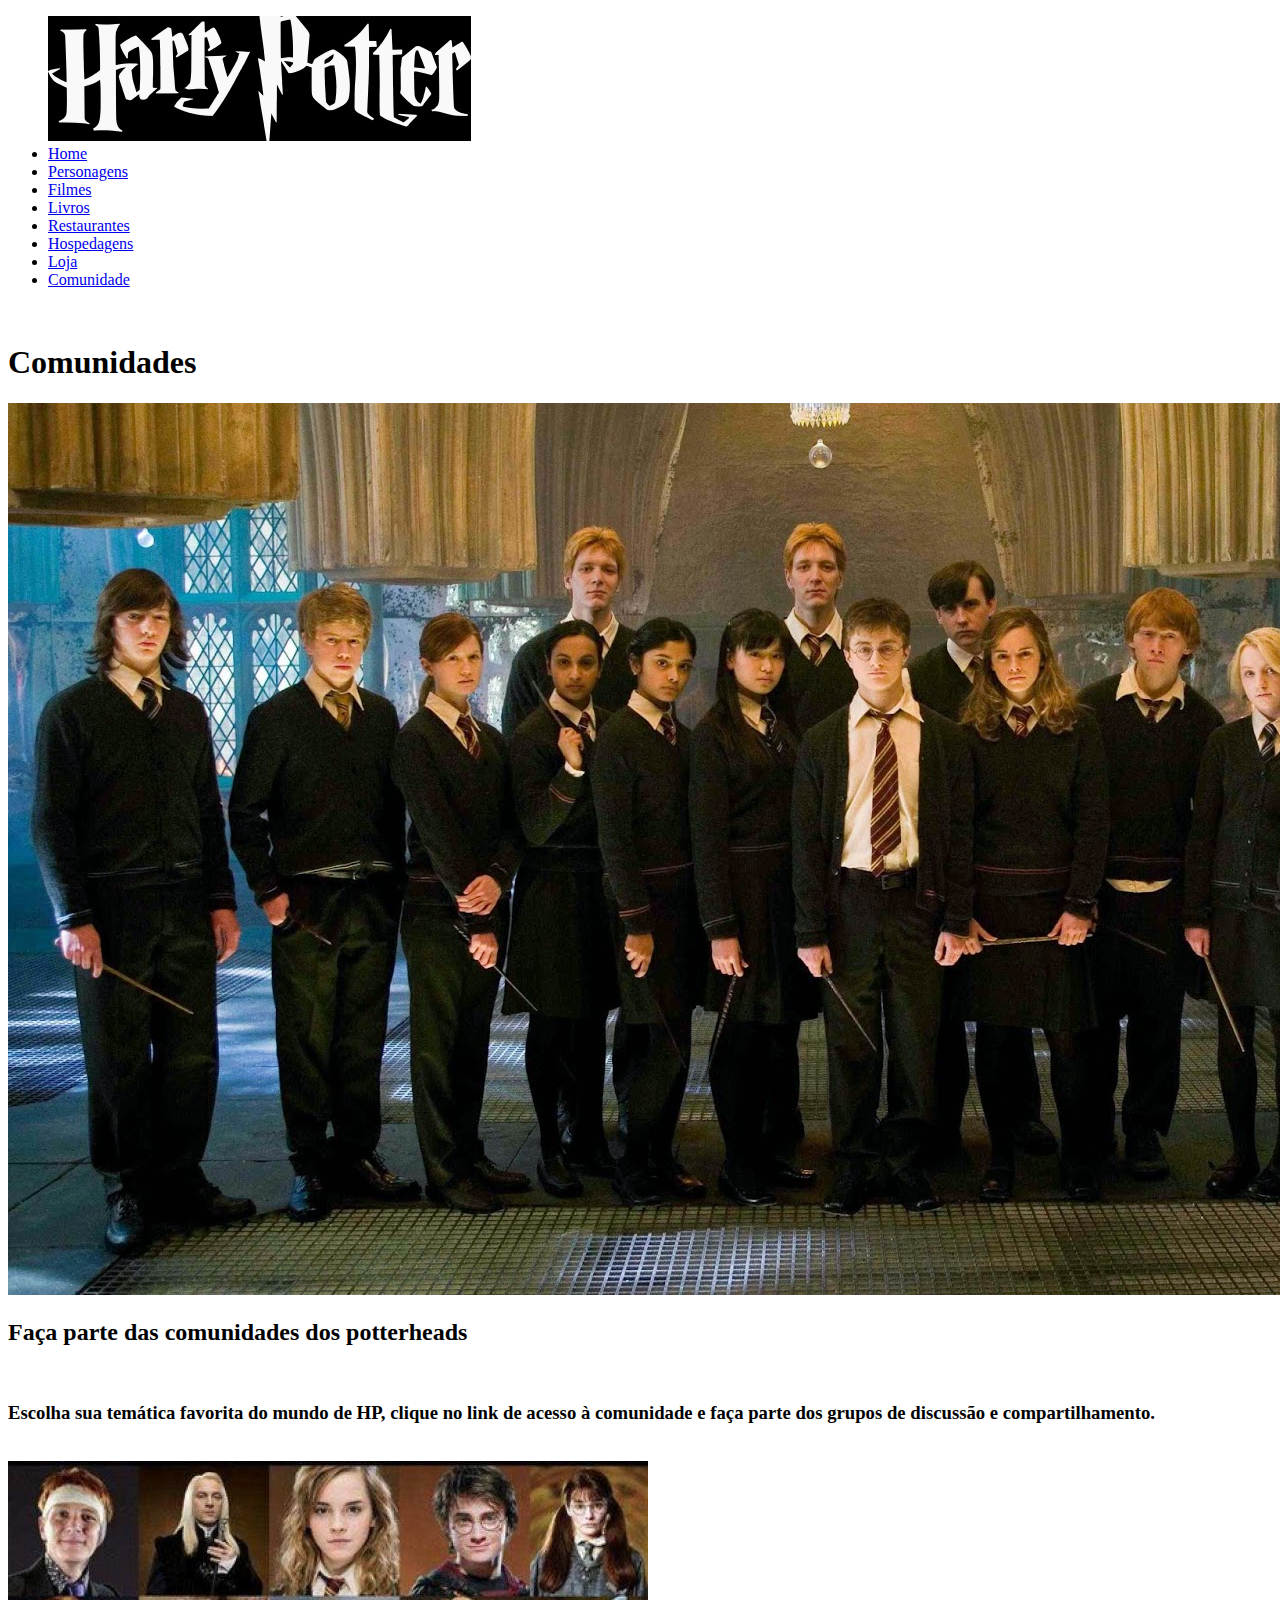
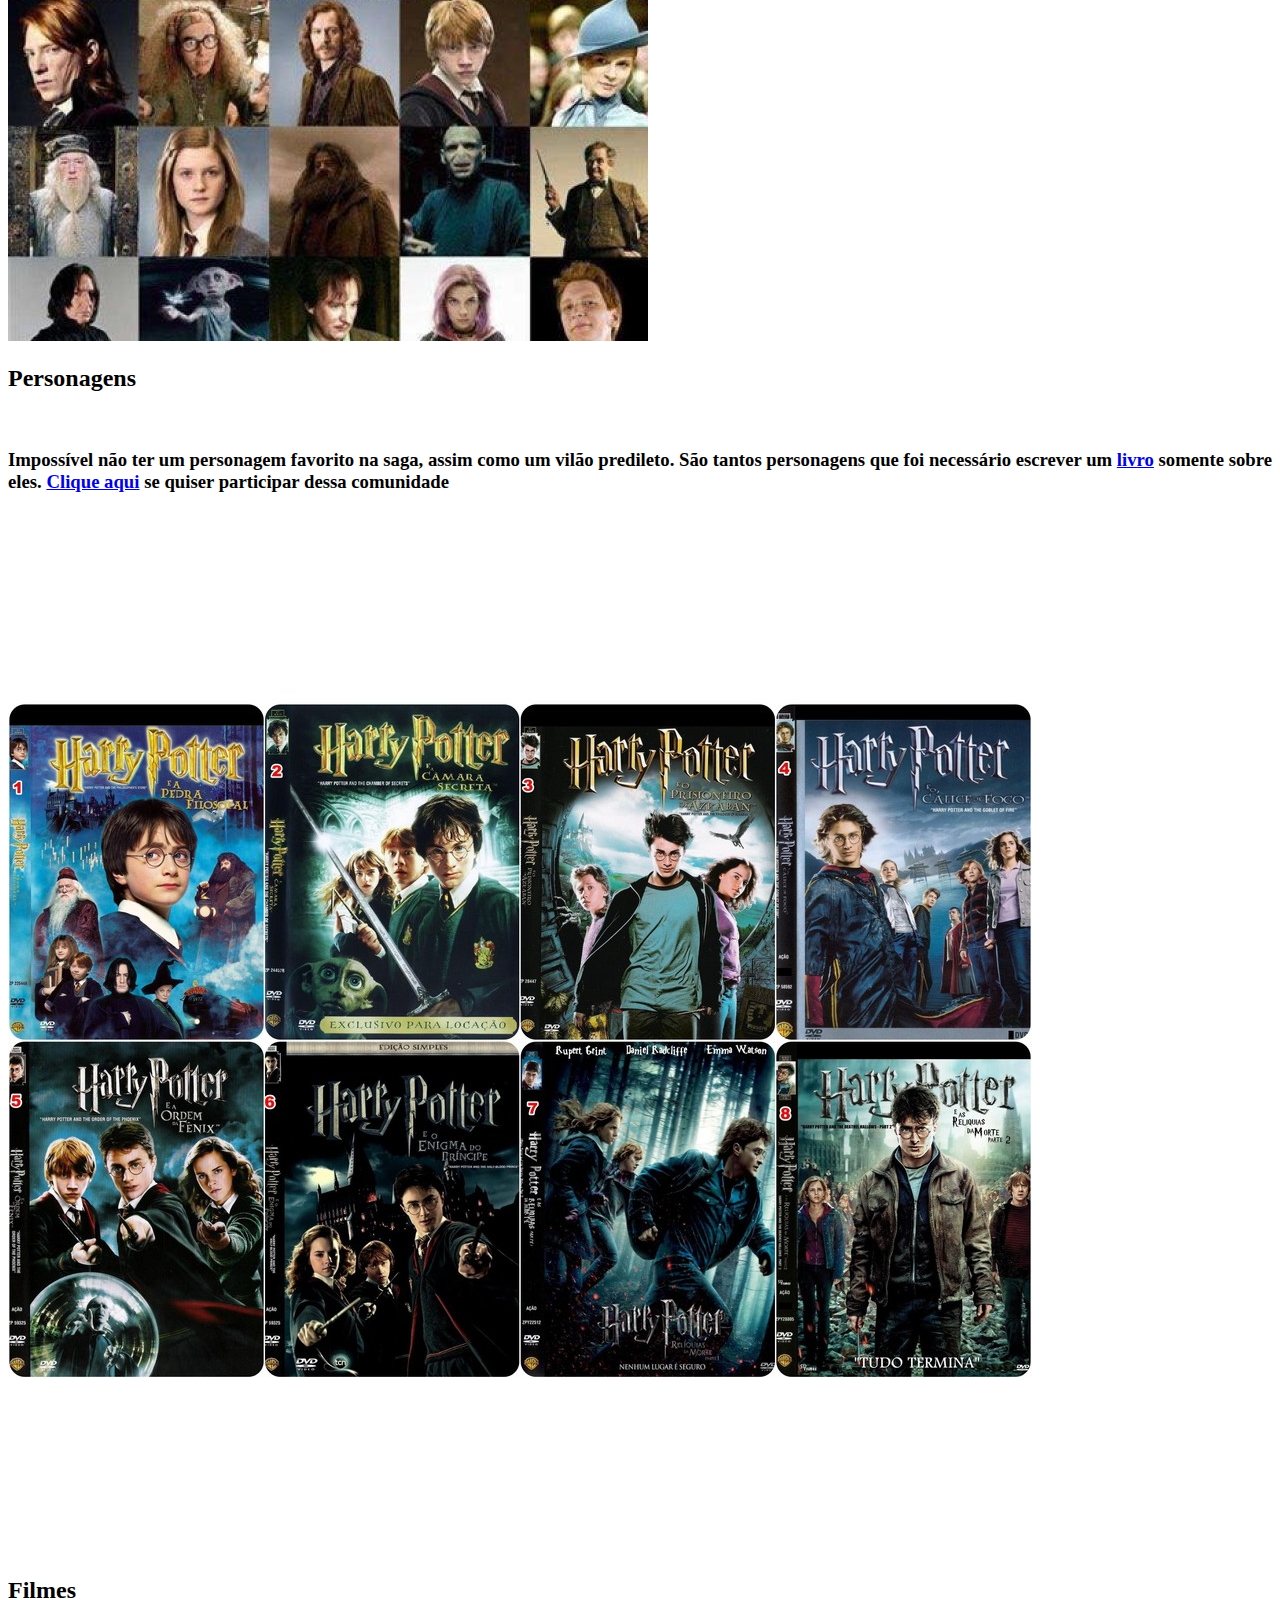
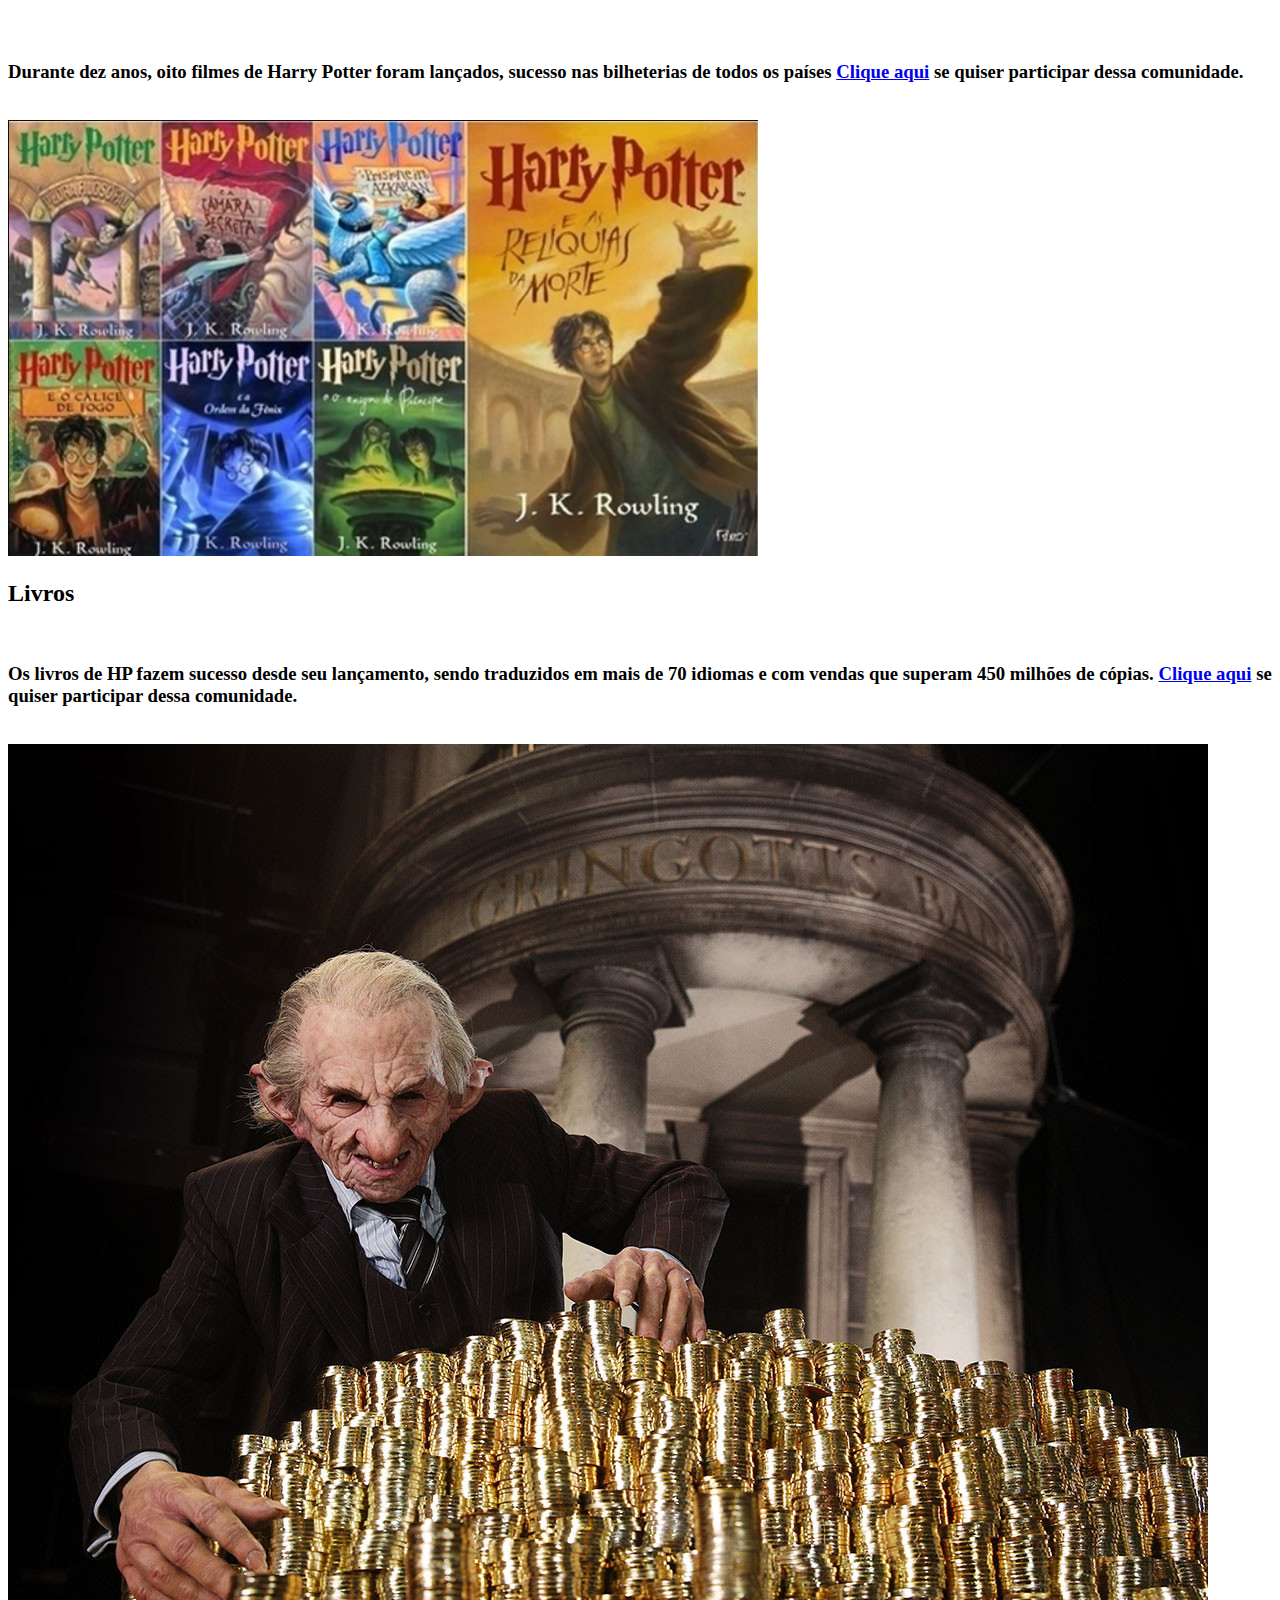
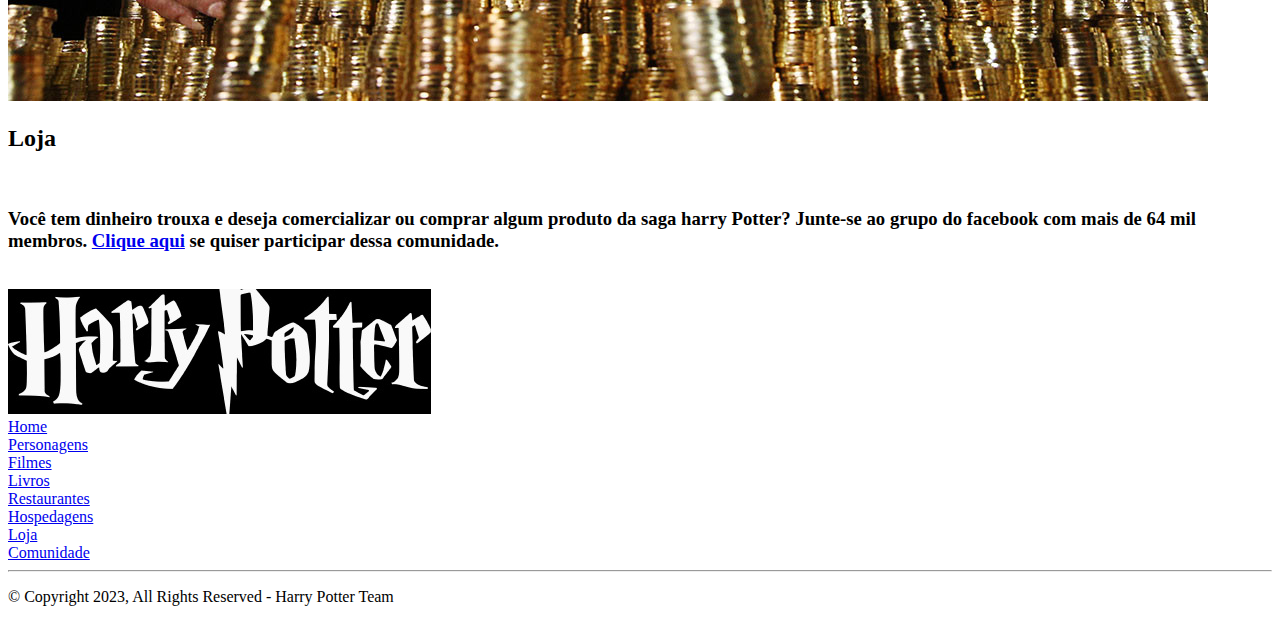
==== Comunidade.html @ d889d7c1 "Inserção de Comunidade" ====
<!DOCTYPE html>
<html lang="en">
<head>
    <meta charset="UTF-8">
    <meta name="viewport" content="width=device-width, initial-scale=1.0">
    <title>Comunidades</title>

</head>

<body>
    <nav>
        <ul>
            <img src="./Imagens_personagens/Harry_Potter_name.jpg" alt="Logo do Harry Potter">
        <div class="nav-list">
            <li><a class="noLink" href="index.html">Home</a></li>
            <li><a class="noLink" href="personagens.html">Personagens</a></li>
            <li><a class="noLink" href="filmes.html">Filmes</a></li>
            <li><a class="noLink" href="livros.html">Livros</a></li>
            <li><a class="noLink" href="restaurante.html">Restaurantes</a></li>
            <li><a class="noLink" href="hospedagens.html">Hospedagens</a></li>
            <li><a class="noLink" href="loja.html">Loja</a></li>
            <li><a class="noLink" href="comunidade.html">Comunidade</a></li>
        </div>
        </ul>
    </nav>
    <br>
    <h1>Comunidades</h1>
    <img src="./Imagens_personagens/harry-potter-e-a-ordem-da-fenix.jpg" alt="">
    <h2>Faça parte das comunidades dos potterheads</h2>
    <br>
    <h3>Escolha sua temática favorita do mundo de HP, clique no link de acesso à comunidade e faça parte dos grupos de discussão e compartilhamento. </h3>
    <br>
    <img src="./Imagens_personagens/personagens.jpg" alt="Personagens de Harry Potter">
    <h2>Personagens</h2>
    <br>
    <h3>Impossível não ter um personagem favorito na saga, assim como um vilão predileto. São tantos personagens que foi necessário escrever um <a href="https://www.amazon.com.br/livro-dos-personagens-Harry-Potter/dp/8501105716"> livro</a> somente sobre eles. <a href="https://m.facebook.com/groups/364096891416222/?ref=share&mibextid=S66gvF">Clique aqui</a> se quiser participar dessa comunidade  </h3>
    <br>
    <img src="./Imagens_personagens/Filmes - HP.jpg" alt="Filmes de Harry Potter">
    <h2>Filmes</h2>
    <br>
    <h3>Durante dez anos, oito filmes de Harry Potter foram lançados, sucesso nas bilheterias de todos os países <a href="https://t.me/filmeshp">Clique aqui</a> se quiser participar dessa comunidade.  </h3>
    <br>
    <img src="./Imagens_personagens/LIVROS - HP.jpg" alt="Livros de Harry Potter">
    <h2>Livros</h2>
    <br>
    <h3>Os livros de HP fazem sucesso desde seu lançamento, sendo traduzidos em mais de 70 idiomas e com vendas que superam  450 milhões de cópias. <a href="https://t.me/HarryPotterLivros">Clique aqui</a> se quiser participar dessa comunidade.  </h3>
    <br>
    <img src="./Imagens_personagens/Harry-Potter - MOEDAS.jpg" alt="Loja de Harry Potter">
    <h2>Loja</h2>
    <br>
    <h3>Você tem dinheiro trouxa e deseja comercializar ou comprar algum produto da saga harry Potter? Junte-se ao grupo do facebook com mais de 64 mil membros. <a href="https://m.facebook.com/groups/1541188142825234/?ref=share&mibextid=S66gvF">Clique aqui</a> se quiser participar dessa comunidade.  </h3>
    <br>

</body>
<footer>
    <img src="./Imagens_personagens/Harry_Potter_name.jpg" alt="Logo do Harry Potter">
    <div>
        <li><a class="noLink" href="index.html">Home</a></li>
        <li><a class="noLink" href="personagens.html">Personagens</a></li>
        <li><a class="noLink" href="filmes.html">Filmes</a></li>
        <li><a class="noLink" href="livros.html">Livros</a></li>
        <li><a class="noLink" href="restaurante.html">Restaurantes</a></li>
        <li><a class="noLink" href="hospedagens.html">Hospedagens</a></li>
        <li><a class="noLink" href="loja.html">Loja</a></li>
        <li><a class="noLink" href="Comunidade.hmtl">Comunidade</a></li>
    </div>
    <hr>
    <div>
        <p>
            © Copyright 2023, All Rights Reserved - Harry Potter Team
        </p>
    </div>
</footer>
</html>
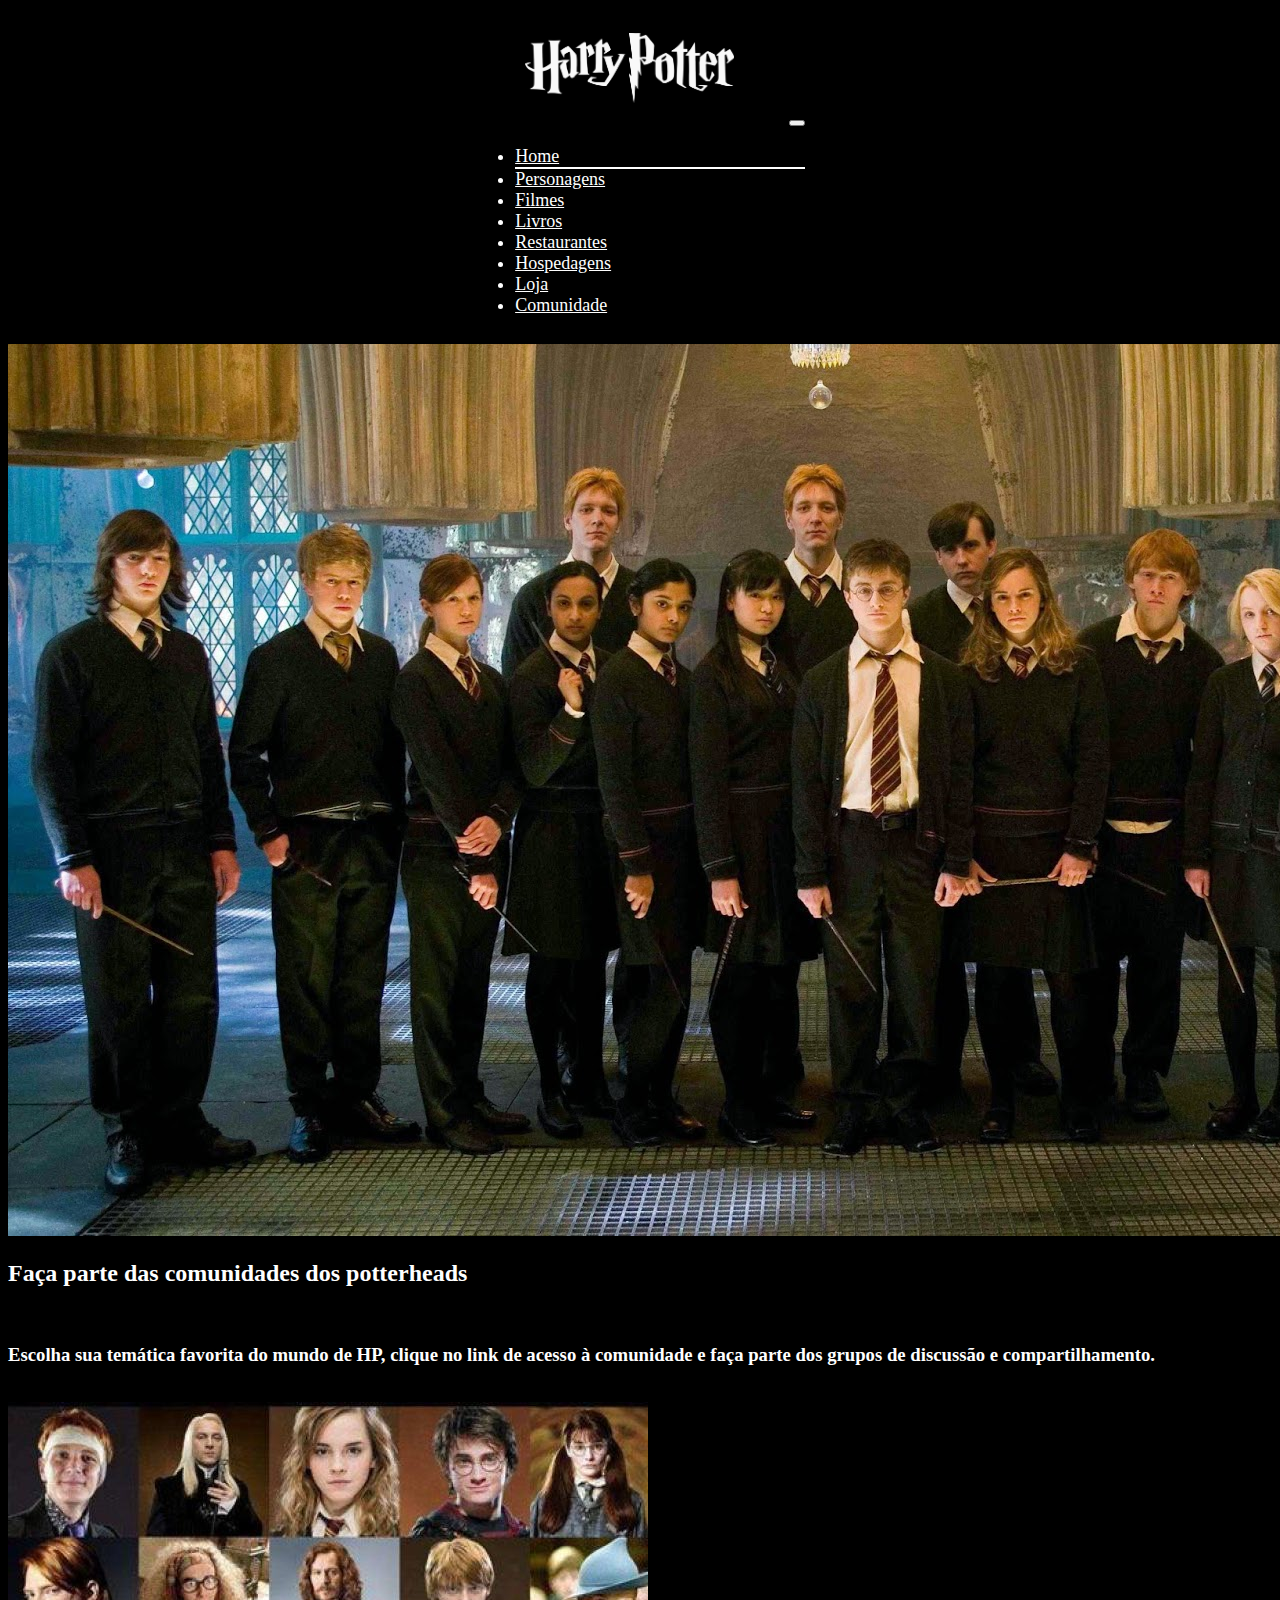
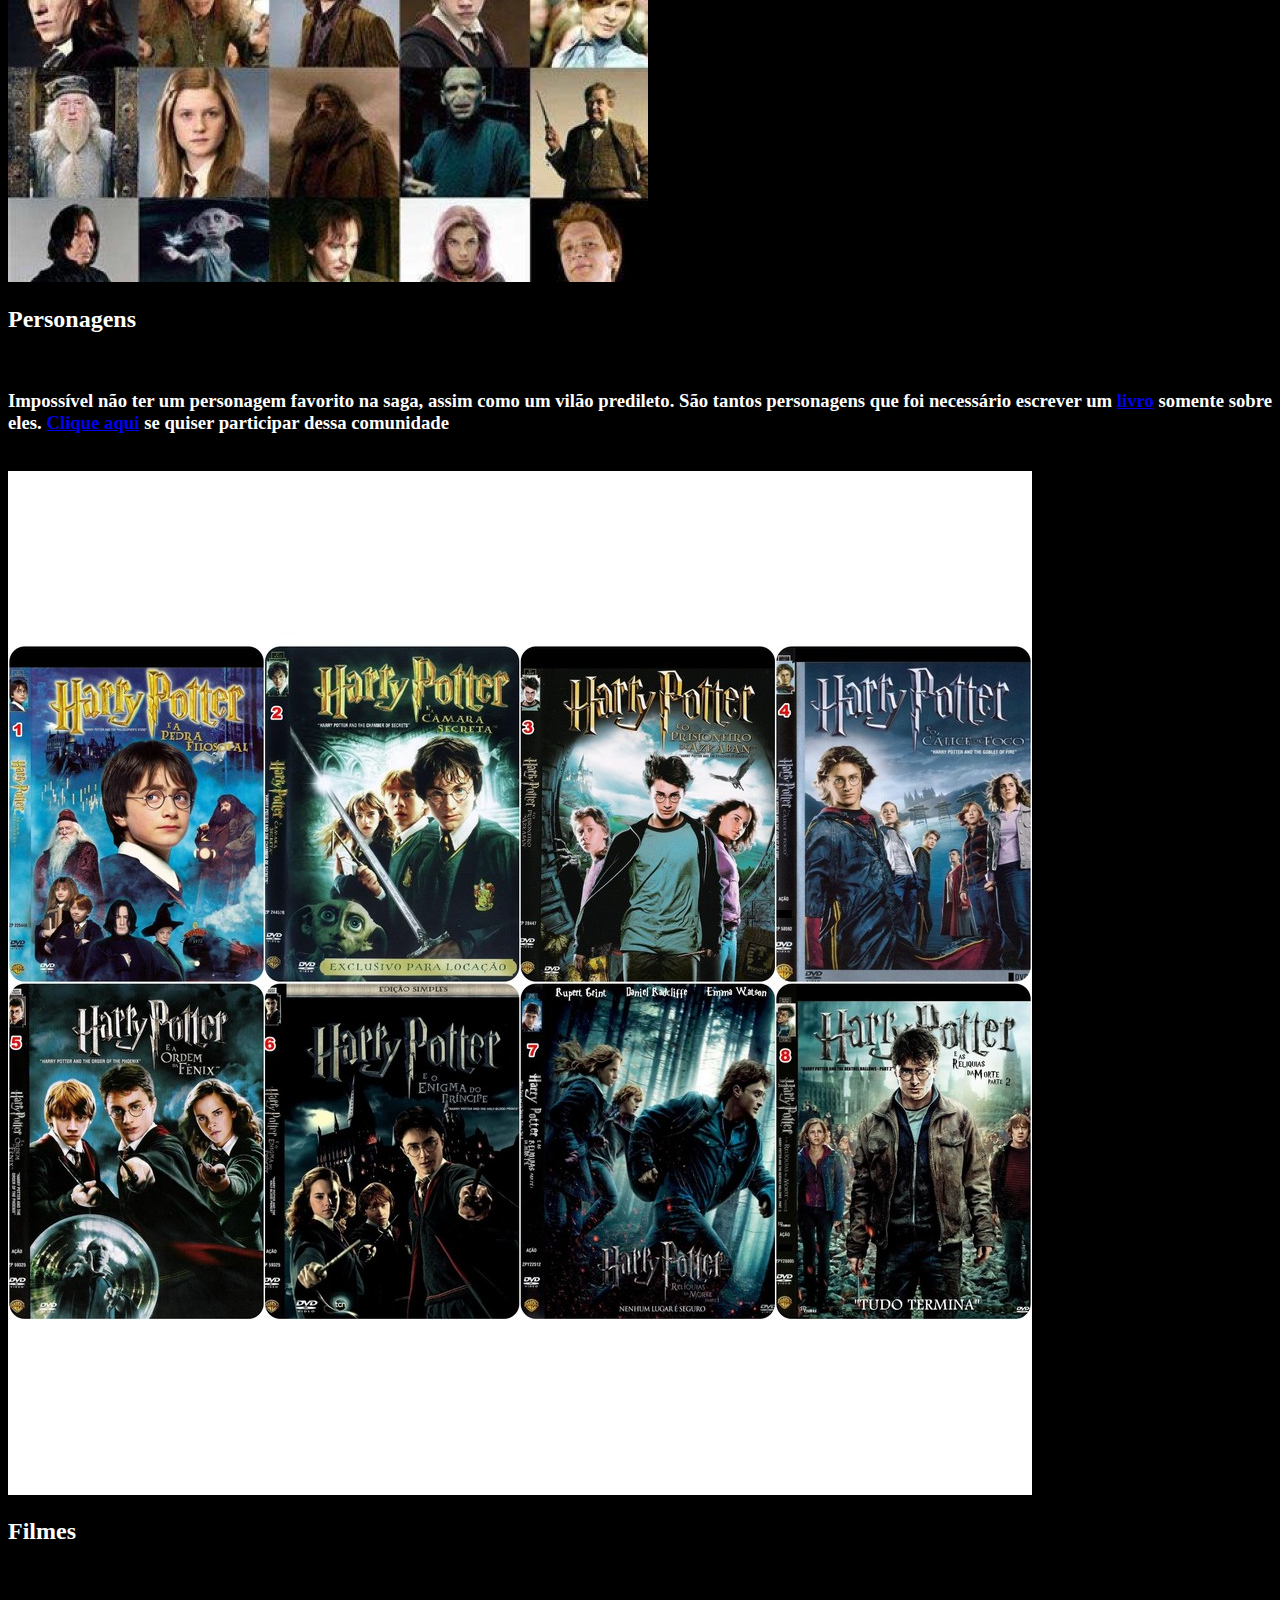
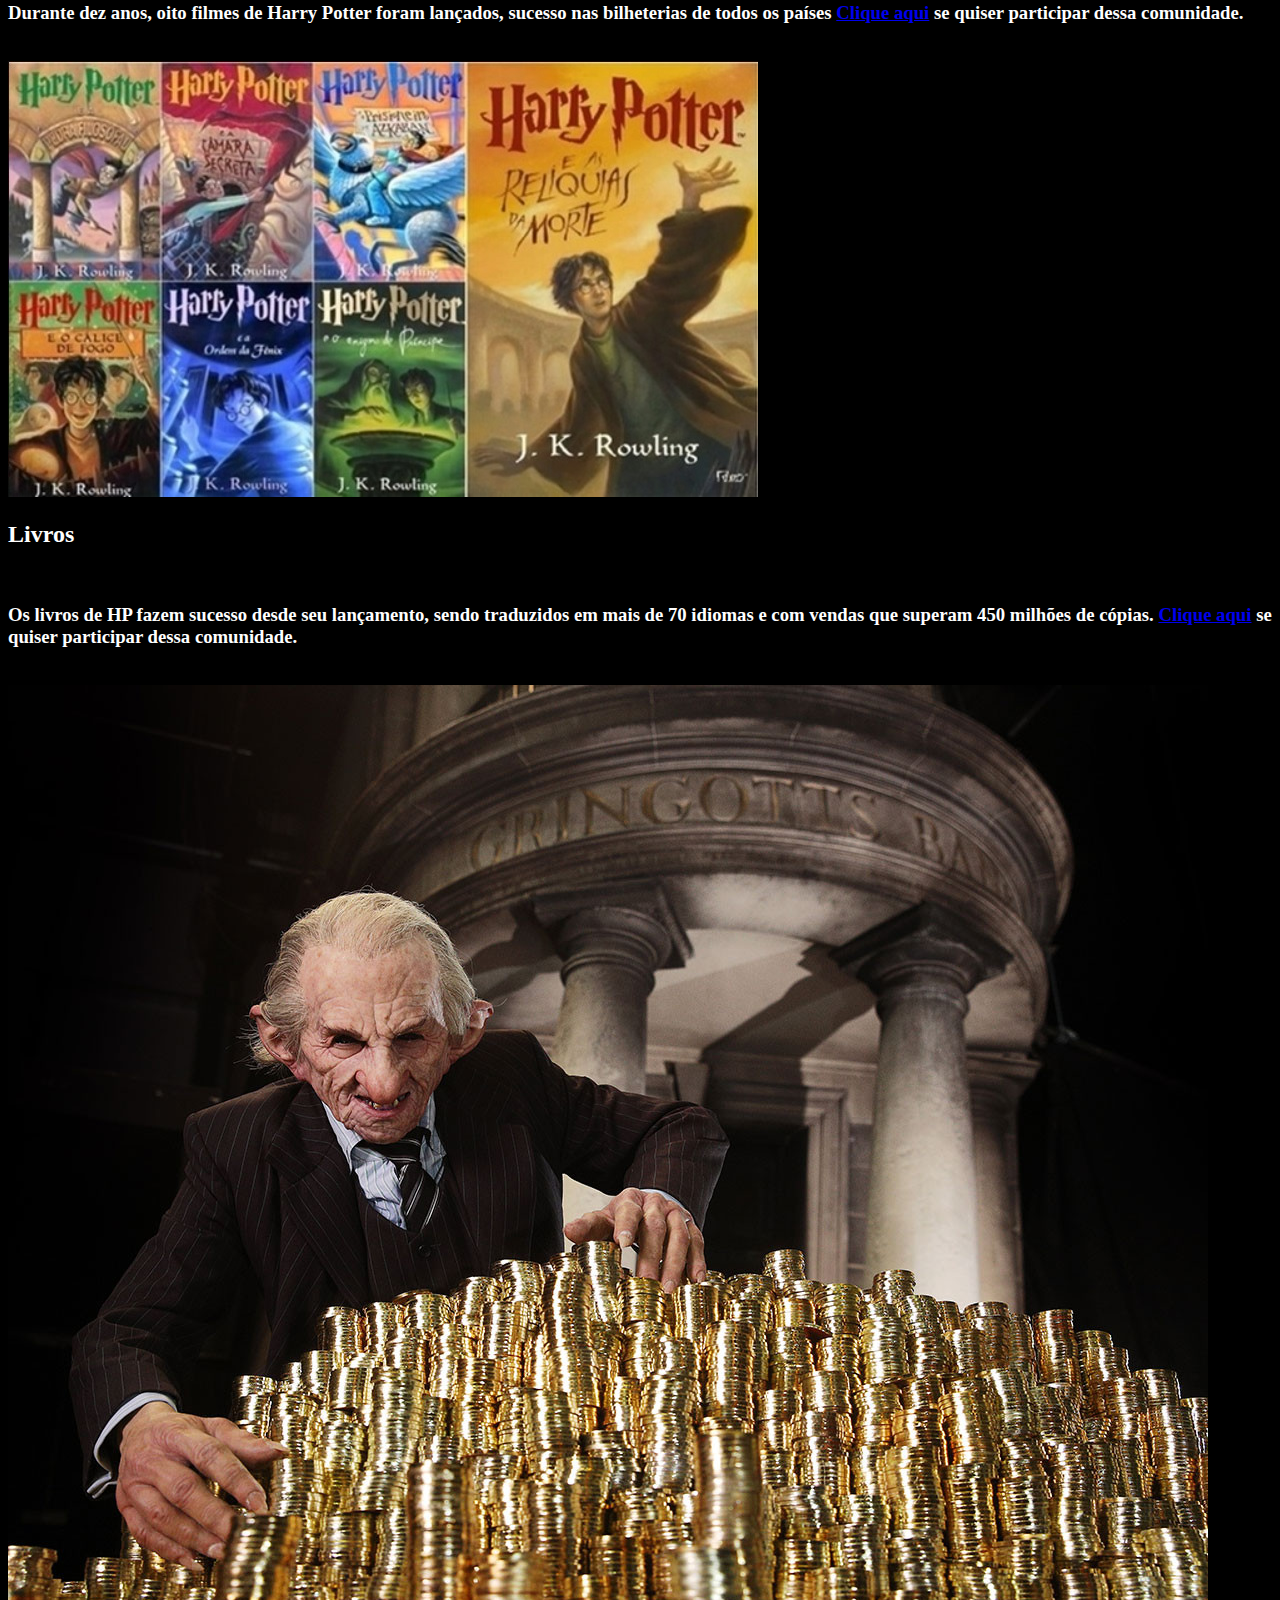
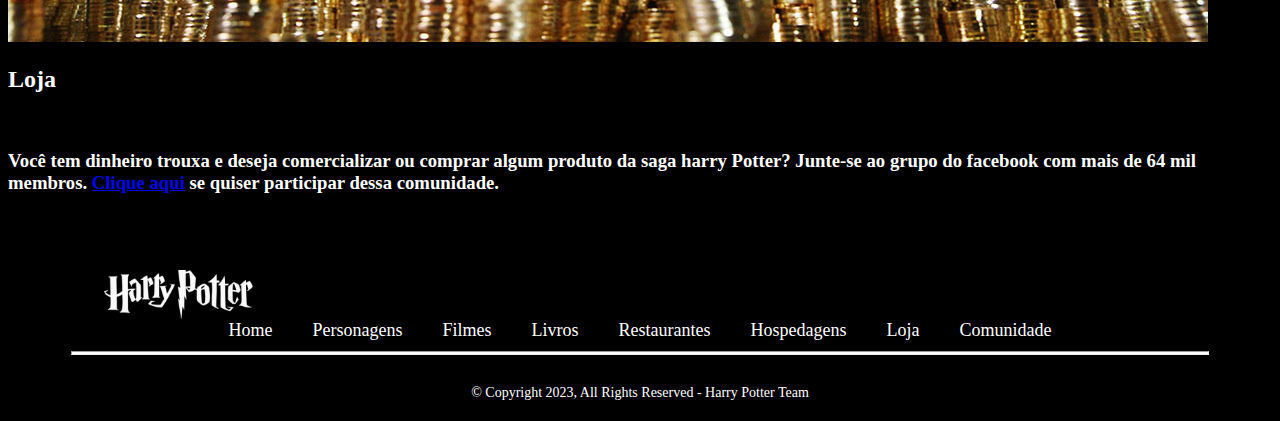
==== commit ca9380ba: "inclusao de imagens e css para comunidade" ====
--- a/Comunidade.html
+++ b/Comunidade.html
@@ -1,74 +1,178 @@
 <!DOCTYPE html>
 <html lang="en">
-<head>
-    <meta charset="UTF-8">
-    <meta name="viewport" content="width=device-width, initial-scale=1.0">
+  <head>
+    <meta charset="UTF-8" />
+    <meta name="viewport" content="width=device-width, initial-scale=1.0" />
+    <link rel="stylesheet" href="./assets/css/styleComunidae.css" />
+
+    <link
+      href="https://cdn.jsdelivr.net/npm/bootstrap@5.3.0/dist/css/bootstrap.min.css"
+      rel="stylesheet"
+      integrity="sha384-9ndCyUaIbzAi2FUVXJi0CjmCapSmO7SnpJef0486qhLnuZ2cdeRhO02iuK6FUUVM"
+      crossorigin="anonymous"
+    />
+    <script
+      src="https://cdn.jsdelivr.net/npm/bootstrap@5.3.0/dist/js/bootstrap.bundle.min.js"
+      integrity="sha384-geWF76RCwLtnZ8qwWowPQNguL3RmwHVBC9FhGdlKrxdiJJigb/j/68SIy3Te4Bkz"
+      crossorigin="anonymous"
+    ></script>
+
+    <link href="https://fonts.cdnfonts.com/css/wizard-world" rel="stylesheet" />
     <title>Comunidades</title>
+  </head>
 
-</head>
+  <header>
+    <!-- Menu Header com Bootstrap -->
+    <div class="menu">
+      <nav class="navbar navbar-expand-lg navbar navbar-dark">
+        <img
+          class="navbar-brand"
+          src="assets/img/logo_harry.png"
+          alt="Logo Harry Potter"
+        />
+        <button
+          class="navbar-toggler"
+          type="button"
+          data-bs-toggle="collapse"
+          data-bs-target="#navbarNav"
+          aria-controls="navbarNav"
+          aria-expanded="false"
+          aria-label="Toggle navigation"
+        >
+          <span class="navbar-toggler-icon"></span>
+        </button>
+        <div class="collapse navbar-collapse" id="navbarNav">
+          <ul class="navbar-nav">
+            <li class="nav-item">
+              <a class="nav-link" href="index.html">Home</a>
+            </li>
+            <li class="nav-item">
+              <a class="nav-link" href="personagens.html">Personagens</a>
+            </li>
+            <li class="nav-item">
+              <a class="nav-link" href="filmes.html">Filmes</a>
+            </li>
+            <li class="nav-item">
+              <a class="nav-link" href="livros.html">Livros</a>
+            </li>
+            <li class="nav-item">
+              <a class="nav-link" href="restaurante.html">Restaurantes</a>
+            </li>
+            <li class="nav-item">
+              <a class="nav-link" href="hospedagens.html">Hospedagens</a>
+            </li>
+            <li class="nav-item">
+              <a class="nav-link" href="loja.html">Loja</a>
+            </li>
+            <li class="nav-item">
+              <a class="nav-link" href="Comunidade.html">Comunidade</a>
+            </li>
+          </ul>
+        </div>
+      </nav>
+    </div>
+  </header>
+  <body class="body">
+    <img
+      src="./Imagens_personagens/harry-potter-e-a-ordem-da-fenix.jpg"
+      alt="Imagem da Ordem da Fenix"
+    />
+    <h2>Faça parte das comunidades dos potterheads</h2>
+    <br />
+    <h3>
+      Escolha sua temática favorita do mundo de HP, clique no link de acesso à
+      comunidade e faça parte dos grupos de discussão e compartilhamento.
+    </h3>
+    <br />
+    <img
+      src="./Imagens_personagens/personagens.jpg"
+      alt="Personagens de Harry Potter"
+    />
+    <h2>Personagens</h2>
+    <br />
+    <h3>
+      Impossível não ter um personagem favorito na saga, assim como um vilão
+      predileto. São tantos personagens que foi necessário escrever um
+      <a
+        href="https://www.amazon.com.br/livro-dos-personagens-Harry-Potter/dp/8501105716"
+      >
+        livro</a
+      >
+      somente sobre eles.
+      <a
+        href="https://m.facebook.com/groups/364096891416222/?ref=share&mibextid=S66gvF"
+        >Clique aqui</a
+      >
+      se quiser participar dessa comunidade
+    </h3>
+    <br />
+    <img
+      src="./Imagens_personagens/Filmes - HP.jpg"
+      alt="Filmes de Harry Potter"
+    />
+    <h2>Filmes</h2>
+    <br />
+    <h3>
+      Durante dez anos, oito filmes de Harry Potter foram lançados, sucesso nas
+      bilheterias de todos os países
+      <a href="https://t.me/filmeshp">Clique aqui</a> se quiser participar dessa
+      comunidade.
+    </h3>
+    <br />
+    <img
+      src="./Imagens_personagens/LIVROS - HP.jpg"
+      alt="Livros de Harry Potter"
+    />
+    <h2>Livros</h2>
+    <br />
+    <h3>
+      Os livros de HP fazem sucesso desde seu lançamento, sendo traduzidos em
+      mais de 70 idiomas e com vendas que superam 450 milhões de cópias.
+      <a href="https://t.me/HarryPotterLivros">Clique aqui</a> se quiser
+      participar dessa comunidade.
+    </h3>
+    <br />
+    <img
+      src="./Imagens_personagens/Harry-Potter - MOEDAS.jpg"
+      alt="Loja de Harry Potter"
+    />
+    <h2>Loja</h2>
+    <br />
+    <h3>
+      Você tem dinheiro trouxa e deseja comercializar ou comprar algum produto
+      da saga harry Potter? Junte-se ao grupo do facebook com mais de 64 mil
+      membros.
+      <a
+        href="https://m.facebook.com/groups/1541188142825234/?ref=share&mibextid=S66gvF"
+        >Clique aqui</a
+      >
+      se quiser participar dessa comunidade.
+    </h3>
+    <br />
+  </body>
+  <footer class="Footer">
+    <img
+      class="footer__logo"
+      src="./Imagens-HarryPotter/logoHP (2).png"
+      alt="Logo Harry Potter"
+    />
+    <div class="footer__nav">
+      <li><a href="index.html">Home</a></li>
+      <li><a href="personagens.html">Personagens</a></li>
+      <li><a href="filmes.html">Filmes</a></li>
+      <li><a href="livros.html">Livros</a></li>
+      <li><a href="restaurante.html">Restaurantes</a></li>
+      <li><a href="hospedagens.html">Hospedagens</a></li>
+      <li><a href="loja.html">Loja</a></li>
+      <li><a href="Comunidade.html">Comunidade</a></li>
+    </div>
+    <hr class="footer__linha" />
+    <div class="copyright">
+      <p>© Copyright 2023, All Rights Reserved - Harry Potter Team</p>
+    </div>
+  </footer>
 
-<body>
-    <nav>
-        <ul>
-            <img src="./Imagens_personagens/Harry_Potter_name.jpg" alt="Logo do Harry Potter">
-        <div class="nav-list">
-            <li><a class="noLink" href="index.html">Home</a></li>
-            <li><a class="noLink" href="personagens.html">Personagens</a></li>
-            <li><a class="noLink" href="filmes.html">Filmes</a></li>
-            <li><a class="noLink" href="livros.html">Livros</a></li>
-            <li><a class="noLink" href="restaurante.html">Restaurantes</a></li>
-            <li><a class="noLink" href="hospedagens.html">Hospedagens</a></li>
-            <li><a class="noLink" href="loja.html">Loja</a></li>
-            <li><a class="noLink" href="comunidade.html">Comunidade</a></li>
-        </div>
-        </ul>
-    </nav>
-    <br>
-    <h1>Comunidades</h1>
-    <img src="./Imagens_personagens/harry-potter-e-a-ordem-da-fenix.jpg" alt="">
-    <h2>Faça parte das comunidades dos potterheads</h2>
-    <br>
-    <h3>Escolha sua temática favorita do mundo de HP, clique no link de acesso à comunidade e faça parte dos grupos de discussão e compartilhamento. </h3>
-    <br>
-    <img src="./Imagens_personagens/personagens.jpg" alt="Personagens de Harry Potter">
-    <h2>Personagens</h2>
-    <br>
-    <h3>Impossível não ter um personagem favorito na saga, assim como um vilão predileto. São tantos personagens que foi necessário escrever um <a href="https://www.amazon.com.br/livro-dos-personagens-Harry-Potter/dp/8501105716"> livro</a> somente sobre eles. <a href="https://m.facebook.com/groups/364096891416222/?ref=share&mibextid=S66gvF">Clique aqui</a> se quiser participar dessa comunidade  </h3>
-    <br>
-    <img src="./Imagens_personagens/Filmes - HP.jpg" alt="Filmes de Harry Potter">
-    <h2>Filmes</h2>
-    <br>
-    <h3>Durante dez anos, oito filmes de Harry Potter foram lançados, sucesso nas bilheterias de todos os países <a href="https://t.me/filmeshp">Clique aqui</a> se quiser participar dessa comunidade.  </h3>
-    <br>
-    <img src="./Imagens_personagens/LIVROS - HP.jpg" alt="Livros de Harry Potter">
-    <h2>Livros</h2>
-    <br>
-    <h3>Os livros de HP fazem sucesso desde seu lançamento, sendo traduzidos em mais de 70 idiomas e com vendas que superam  450 milhões de cópias. <a href="https://t.me/HarryPotterLivros">Clique aqui</a> se quiser participar dessa comunidade.  </h3>
-    <br>
-    <img src="./Imagens_personagens/Harry-Potter - MOEDAS.jpg" alt="Loja de Harry Potter">
-    <h2>Loja</h2>
-    <br>
-    <h3>Você tem dinheiro trouxa e deseja comercializar ou comprar algum produto da saga harry Potter? Junte-se ao grupo do facebook com mais de 64 mil membros. <a href="https://m.facebook.com/groups/1541188142825234/?ref=share&mibextid=S66gvF">Clique aqui</a> se quiser participar dessa comunidade.  </h3>
-    <br>
-
-</body>
-<footer>
-    <img src="./Imagens_personagens/Harry_Potter_name.jpg" alt="Logo do Harry Potter">
-    <div>
-        <li><a class="noLink" href="index.html">Home</a></li>
-        <li><a class="noLink" href="personagens.html">Personagens</a></li>
-        <li><a class="noLink" href="filmes.html">Filmes</a></li>
-        <li><a class="noLink" href="livros.html">Livros</a></li>
-        <li><a class="noLink" href="restaurante.html">Restaurantes</a></li>
-        <li><a class="noLink" href="hospedagens.html">Hospedagens</a></li>
-        <li><a class="noLink" href="loja.html">Loja</a></li>
-        <li><a class="noLink" href="Comunidade.hmtl">Comunidade</a></li>
-    </div>
-    <hr>
-    <div>
-        <p>
-            © Copyright 2023, All Rights Reserved - Harry Potter Team
-        </p>
-    </div>
-</footer>
-</html>+  <script src="https://code.jquery.com/jquery-3.3.1.slim.min.js" integrity="sha384-q8i/X+965DzO0rT7abK41JStQIAqVgRVzpbzo5smXKp4YfRvH+8abtTE1Pi6jizo" crossorigin="anonymous"></script>
+  <script src="https://cdnjs.cloudflare.com/ajax/libs/popper.js/1.14.3/umd/popper.min.js" integrity="sha384-ZMP7rVo3mIykV+2+9J3UJ46jBk0WLaUAdn689aCwoqbBJiSnjAK/l8WvCWPIPm49" crossorigin="anonymous"></script>
+  <script src="https://stackpath.bootstrapcdn.com/bootstrap/4.1.3/js/bootstrap.min.js" integrity="sha384-ChfqqxuZUCnJSK3+MXmPNIyE6ZbWh2IMqE241rYiqJxyMiZ6OW/JmZQ5stwEULTy" crossorigin="anonymous"></script>
+</html>
--- a/assets/css/styleComunidae.css
+++ b/assets/css/styleComunidae.css
@@ -0,0 +1,120 @@
+@import url("https://fonts.googleapis.com/css2?family=Inter:wght@200;300;400;500&display=swap");
+
+.body {
+  background-color: black;
+  color: white;
+  font-family: DM Sans;
+}
+
+/* Sessão do MENU */
+
+.navbar-brand {
+  height: 70px;
+  padding: 20px 50px;
+}
+
+.navbar-nav {
+  gap: 30px;
+}
+
+.navbar-expand-lg .navbar-nav .nav-link {
+  padding: 0px !important;
+}
+
+.navbar-nav li:first-child {
+  border-bottom: 2px white solid;
+}
+
+.nav-item .nav-link:hover {
+  color: #917a50;
+}
+
+.nav-item a {
+  color: white;
+  font-family: DM Sans;
+  font-size: 18px;
+  justify-content: center;
+}
+
+.menu {
+  background-color: black;
+  display: flex;
+  justify-content: space-evenly;
+  font-size: 18px;
+  padding: 5px;
+  list-style: none;
+  margin: 5px;
+  color: white;
+  font-family: DM Sans;
+}
+
+/* Fim da Sessão do MENU */
+
+/* Sessão do Footer */
+
+.footer {
+  width: auto;
+  position: relative;
+  display: block;
+  font-size: 18px;
+}
+
+.footer__logo {
+  width: 149px;
+  height: 49px;
+  left: 96px;
+  top: 40px;
+  position: relative;
+}
+
+.footer__nav {
+  font-size: 18px;
+  font-family: DM Sans;
+  font-weight: 500;
+  line-height: 22.5px;
+  padding-top: 36px;
+  padding-bottom: 8px;
+  justify-content: center;
+  align-items: flex-start;
+  gap: 40px;
+  list-style: none;
+  display: flex;
+}
+
+.footer__nav li a {
+  text-decoration: none;
+  color: white;
+}
+
+.footer__nav li a:hover {
+  color: #917a50;
+}
+
+.copyright {
+  background: black;
+  margin-top: 30px;
+  margin-bottom: 20px;
+  color: white;
+  text-align: center;
+  font-size: 14px;
+}
+
+.footer .copyright p {
+  color: white;
+  font-size: 14px;
+  font-weight: 300;
+  line-height: 19px;
+  text-align: center;
+  font-family: DM Sans;
+  padding-top: 10px;
+}
+
+.footer__linha {
+  height: 2px;
+  justify-items: center;
+  background: white;
+  opacity: unset;
+  margin: 1px 5%;
+}
+
+/* Fim da Sessão do Footer */
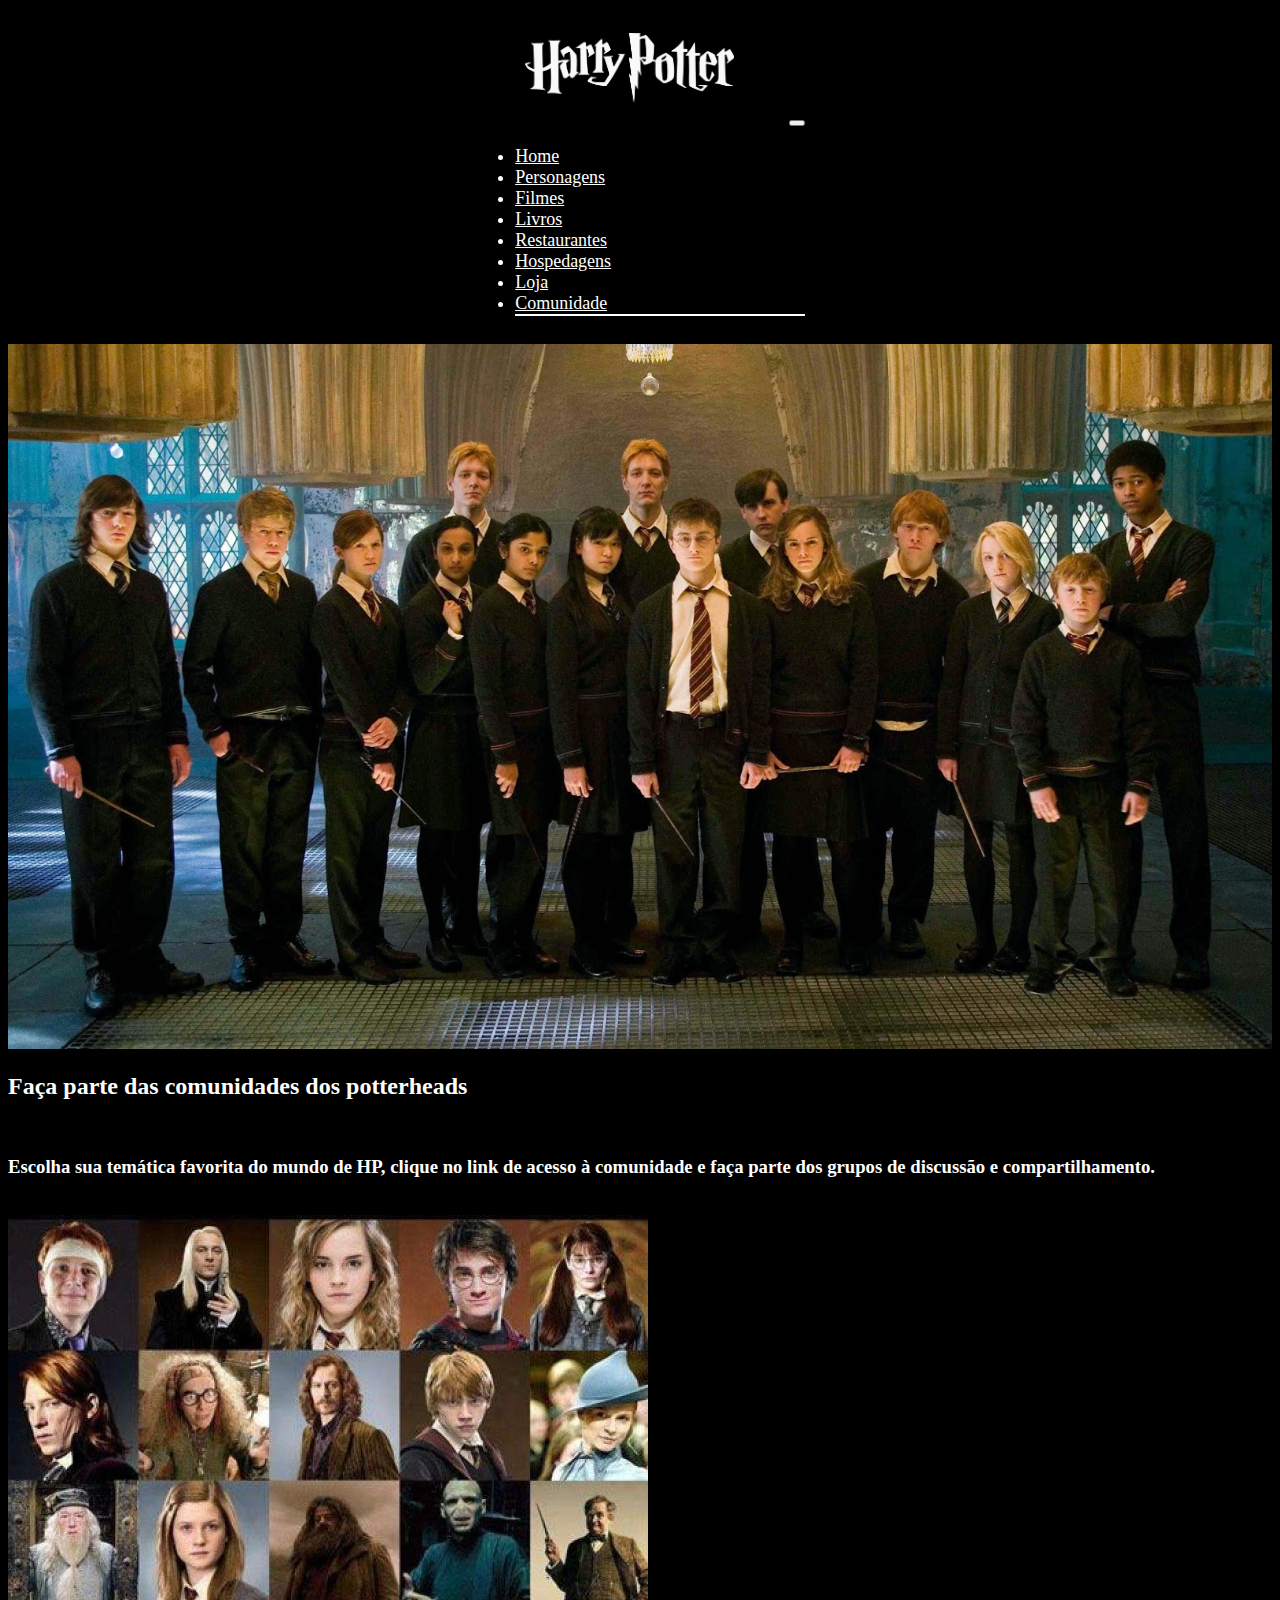
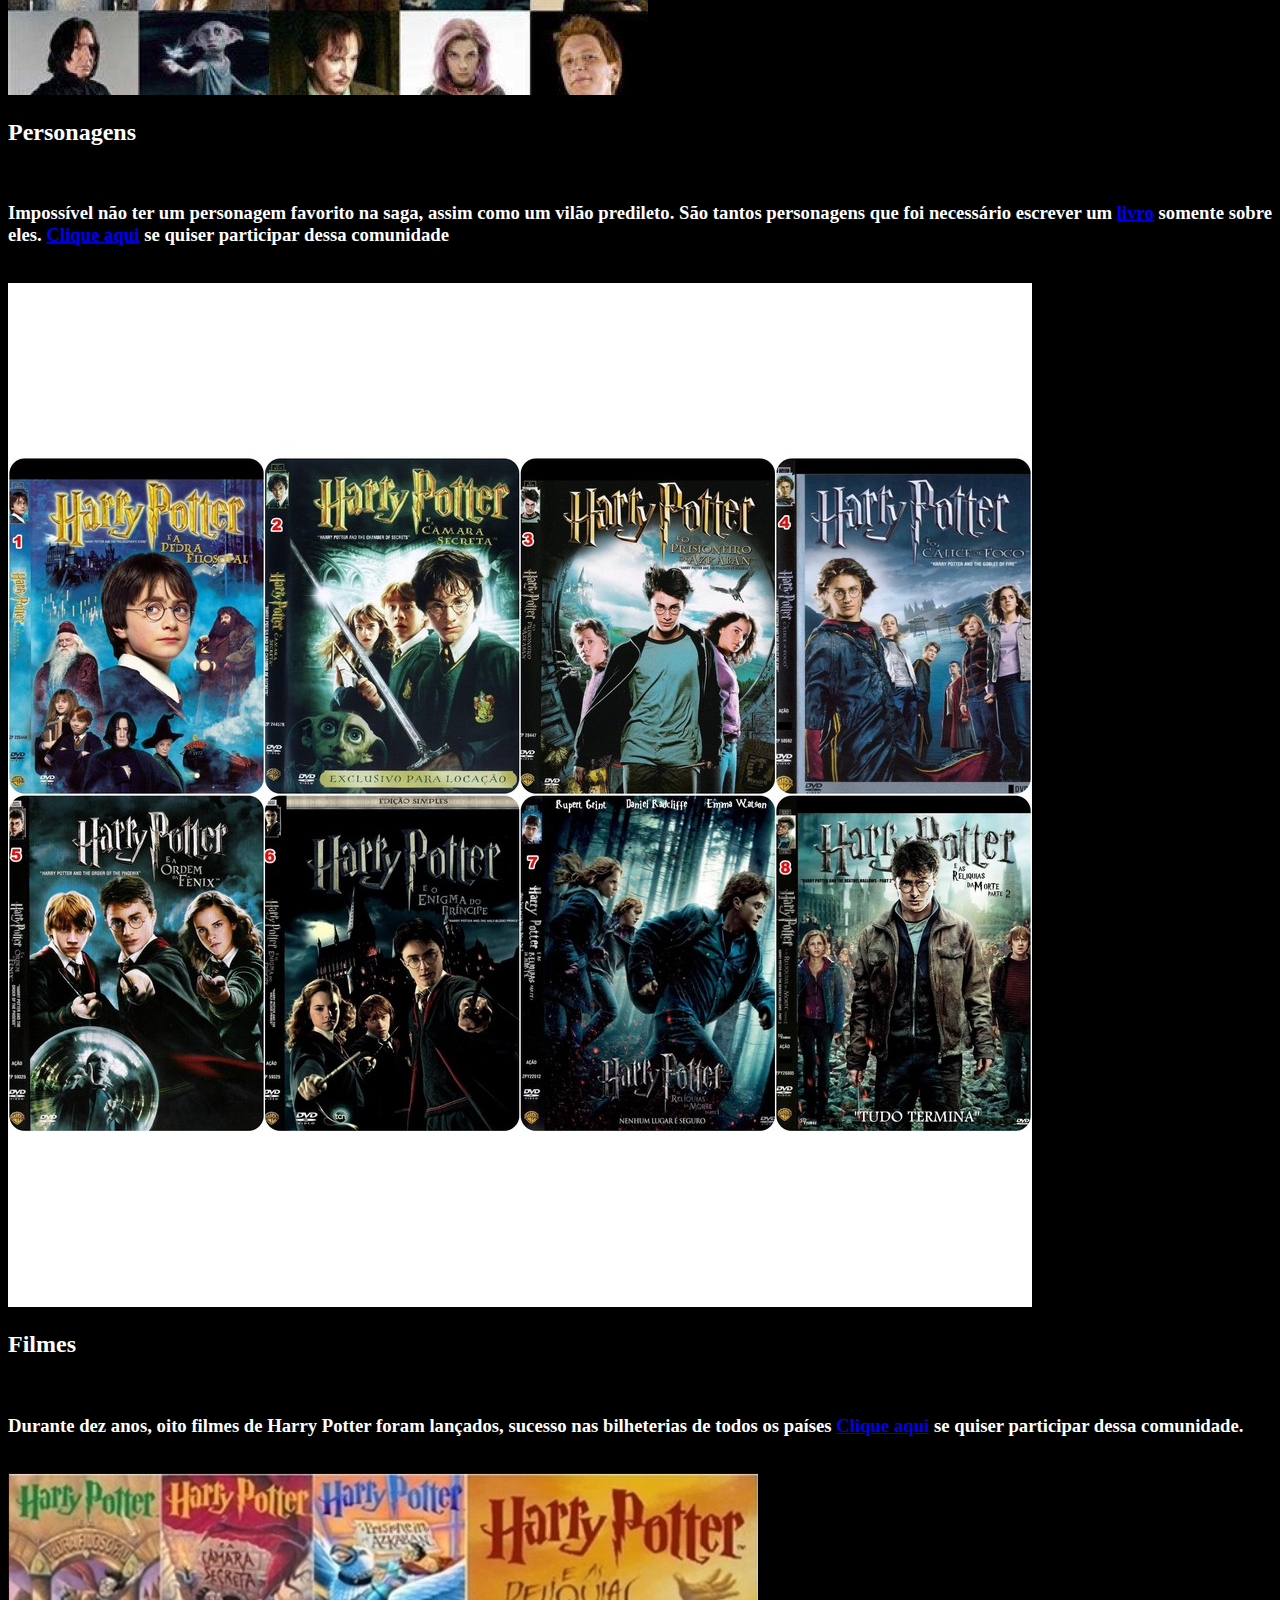
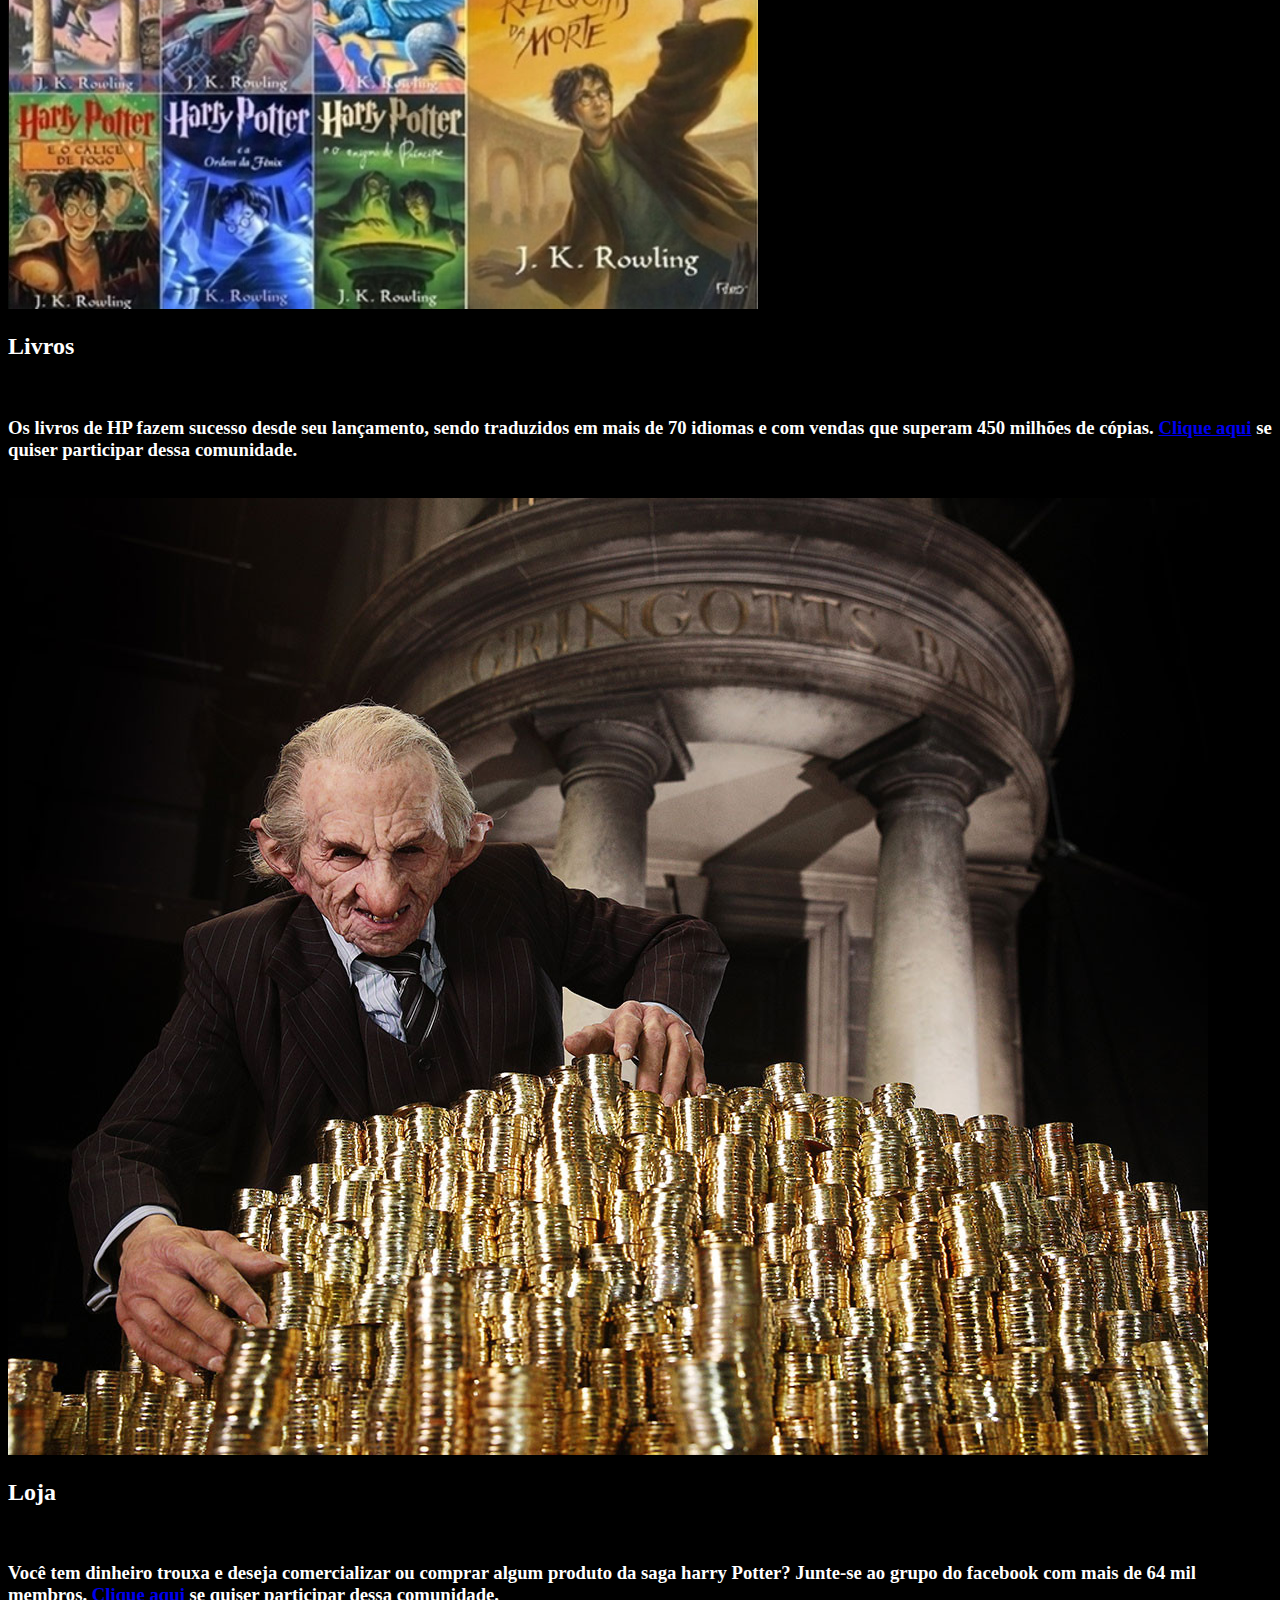
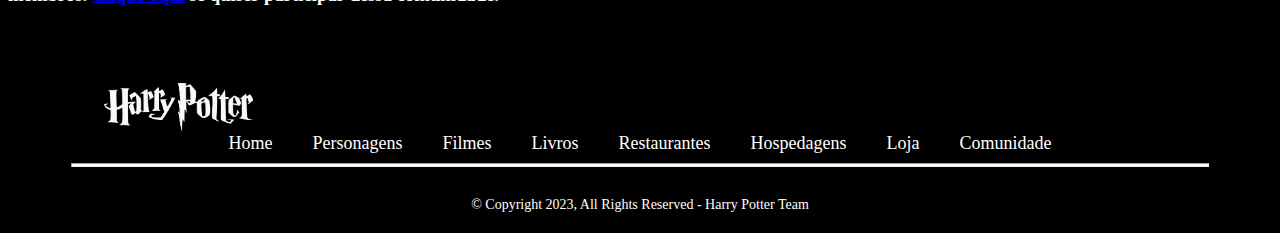
==== commit d2488494: "ajustes de css" ====
--- a/Comunidade.html
+++ b/Comunidade.html
@@ -73,8 +73,8 @@
     </div>
   </header>
   <body class="body">
-    <img
-      src="./Imagens_personagens/harry-potter-e-a-ordem-da-fenix.jpg"
+    <img class="bannerPrincipal"
+      src="assets/img/harry-potter-e-a-ordem-da-fenix.jpg"
       alt="Imagem da Ordem da Fenix"
     />
     <h2>Faça parte das comunidades dos potterheads</h2>
@@ -85,7 +85,7 @@
     </h3>
     <br />
     <img
-      src="./Imagens_personagens/personagens.jpg"
+      src="assets/img/personagens.jpg"
       alt="Personagens de Harry Potter"
     />
     <h2>Personagens</h2>
@@ -107,7 +107,7 @@
     </h3>
     <br />
     <img
-      src="./Imagens_personagens/Filmes - HP.jpg"
+      src="assets/img/Filmes - HP.jpg"
       alt="Filmes de Harry Potter"
     />
     <h2>Filmes</h2>
@@ -120,7 +120,7 @@
     </h3>
     <br />
     <img
-      src="./Imagens_personagens/LIVROS - HP.jpg"
+      src="assets/img/LIVROS - HP.jpg"
       alt="Livros de Harry Potter"
     />
     <h2>Livros</h2>
@@ -133,7 +133,7 @@
     </h3>
     <br />
     <img
-      src="./Imagens_personagens/Harry-Potter - MOEDAS.jpg"
+      src="assets/img/Harry-Potter - MOEDAS.jpg"
       alt="Loja de Harry Potter"
     />
     <h2>Loja</h2>
@@ -151,11 +151,7 @@
     <br />
   </body>
   <footer class="Footer">
-    <img
-      class="footer__logo"
-      src="./Imagens-HarryPotter/logoHP (2).png"
-      alt="Logo Harry Potter"
-    />
+    <img class="footer__logo" src="assets/img/logo_harry.png" alt="Logo Harry Potter">
     <div class="footer__nav">
       <li><a href="index.html">Home</a></li>
       <li><a href="personagens.html">Personagens</a></li>
--- a/assets/css/styleComunidae.css
+++ b/assets/css/styleComunidae.css
@@ -21,7 +21,7 @@
   padding: 0px !important;
 }
 
-.navbar-nav li:first-child {
+.navbar-nav li:nth-child(8) {
   border-bottom: 2px white solid;
 }
 
@@ -49,6 +49,12 @@
 }
 
 /* Fim da Sessão do MENU */
+
+/*Banner Principal*/
+
+.bannerPrincipal{
+  width: 100%;
+}
 
 /* Sessão do Footer */
 
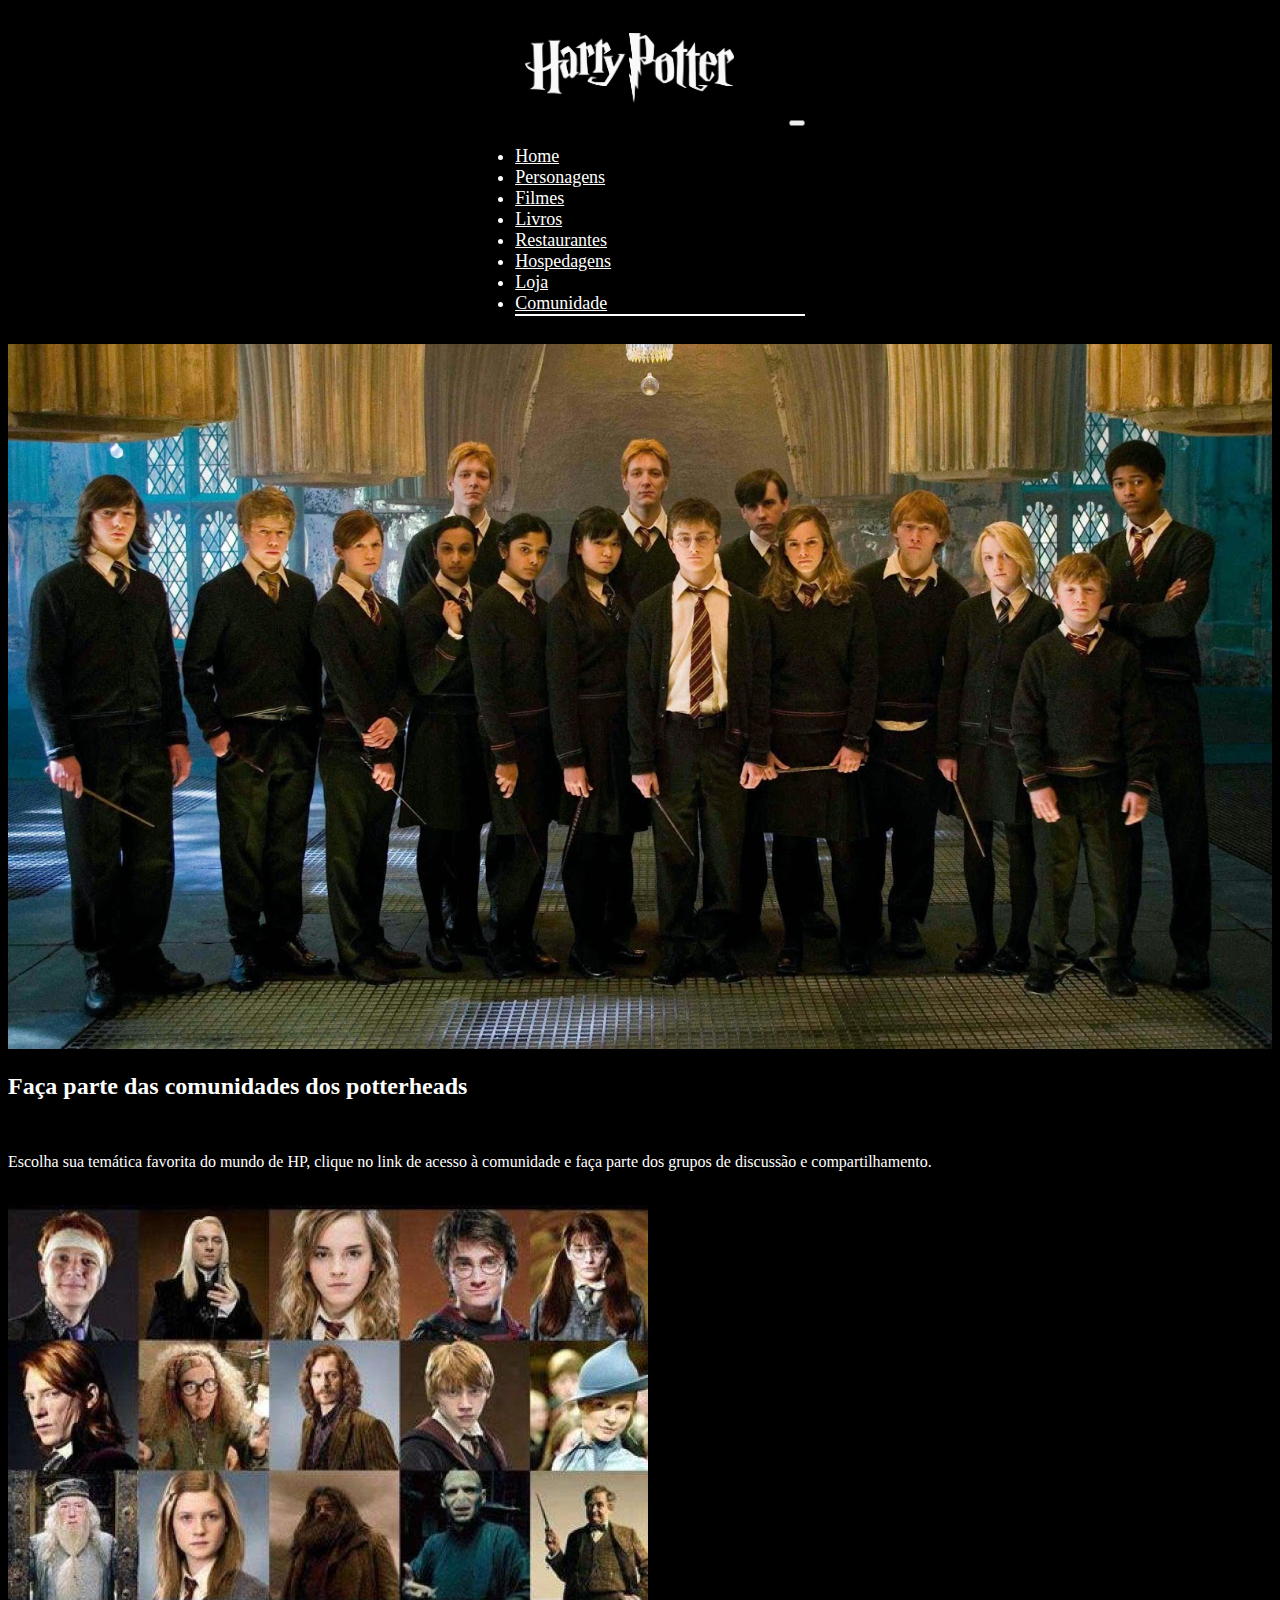
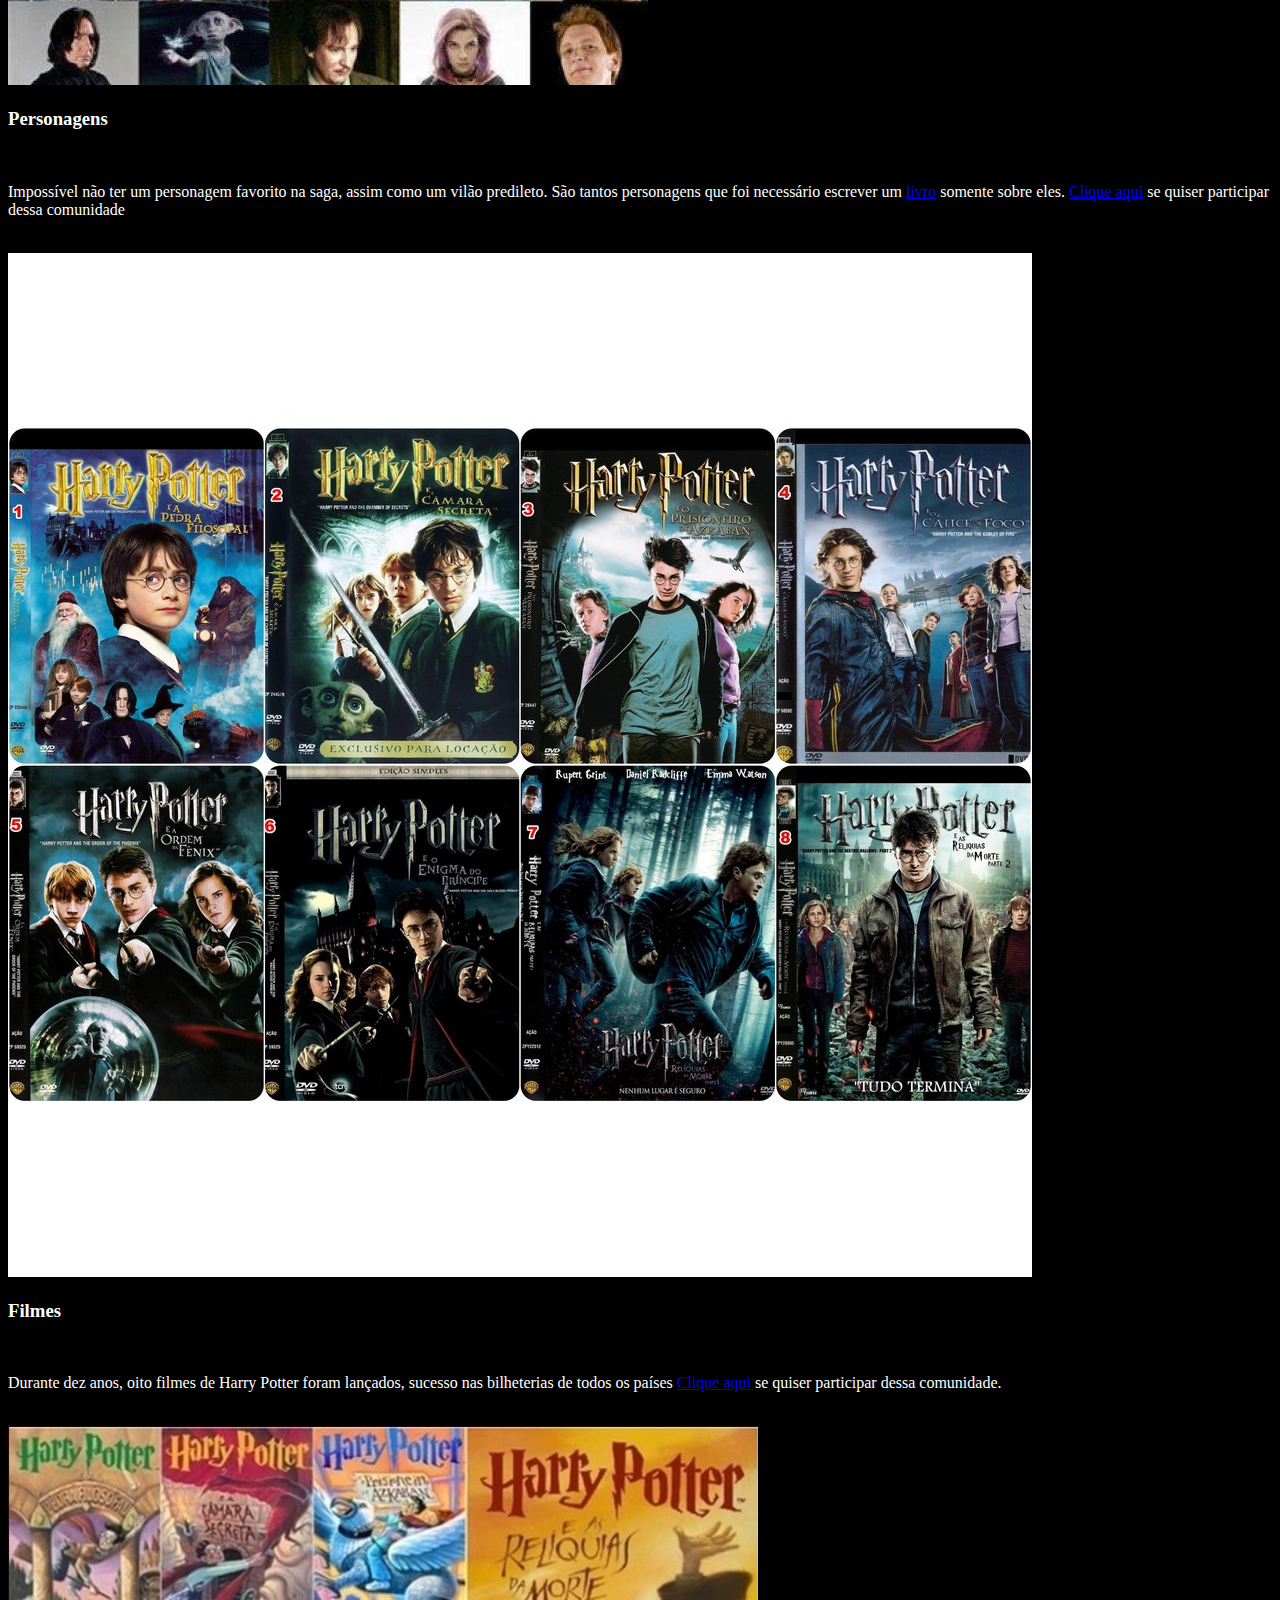
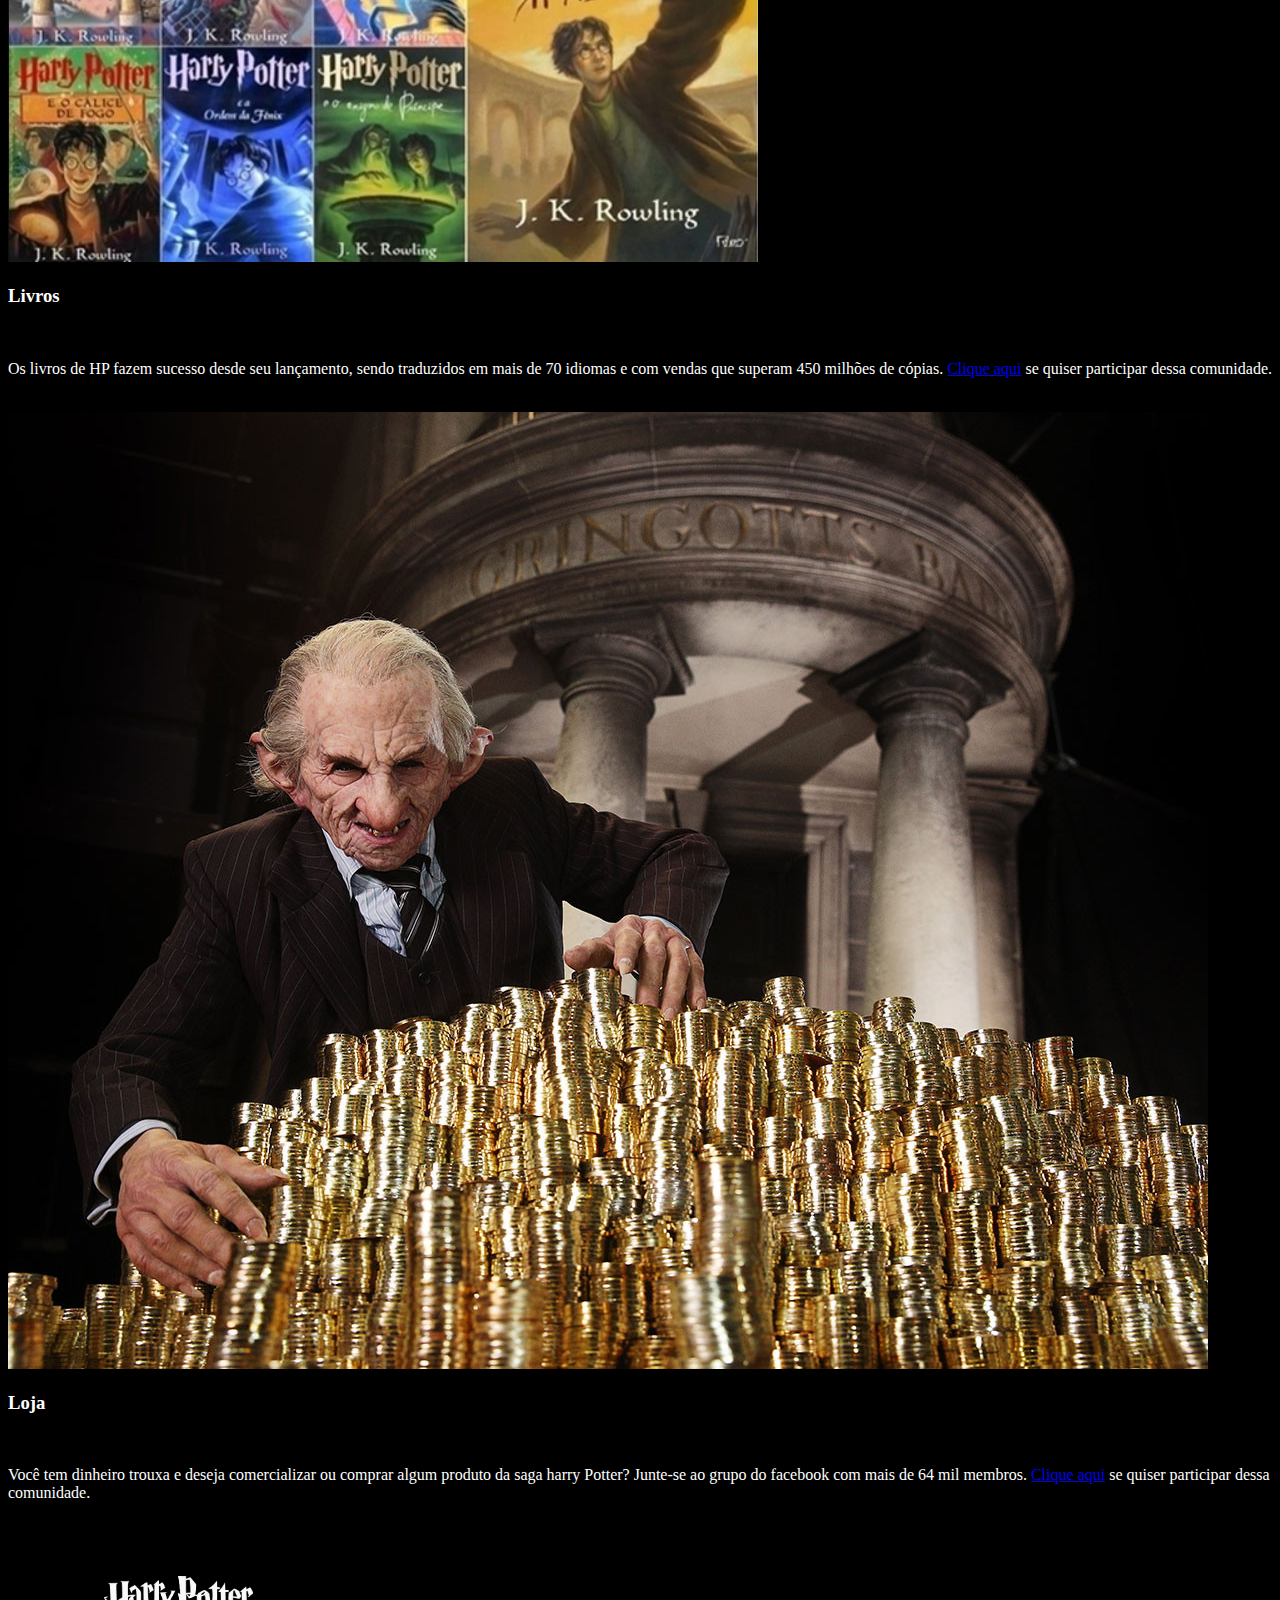
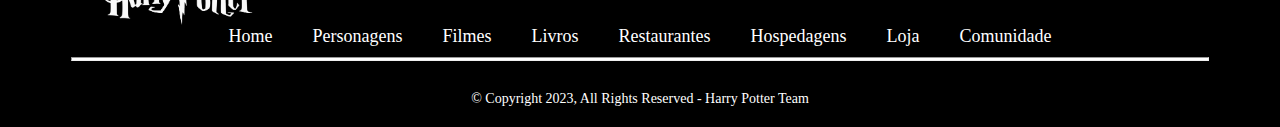
==== commit 1388134e: "Atualização de Tag" ====
--- a/Comunidade.html
+++ b/Comunidade.html
@@ -3,7 +3,7 @@
   <head>
     <meta charset="UTF-8" />
     <meta name="viewport" content="width=device-width, initial-scale=1.0" />
-    <link rel="stylesheet" href="./assets/css/styleComunidae.css" />
+    <link rel="stylesheet" href="./assets/css/styleComunidade.css" />
 
     <link
       href="https://cdn.jsdelivr.net/npm/bootstrap@5.3.0/dist/css/bootstrap.min.css"
@@ -72,6 +72,7 @@
       </nav>
     </div>
   </header>
+
   <body class="body">
     <img class="bannerPrincipal"
       src="assets/img/harry-potter-e-a-ordem-da-fenix.jpg"
@@ -79,18 +80,18 @@
     />
     <h2>Faça parte das comunidades dos potterheads</h2>
     <br />
-    <h3>
+    <p>
       Escolha sua temática favorita do mundo de HP, clique no link de acesso à
       comunidade e faça parte dos grupos de discussão e compartilhamento.
-    </h3>
+    </p>
     <br />
     <img
       src="assets/img/personagens.jpg"
       alt="Personagens de Harry Potter"
     />
-    <h2>Personagens</h2>
+    <h3>Personagens</h3>
     <br />
-    <h3>
+    <p>
       Impossível não ter um personagem favorito na saga, assim como um vilão
       predileto. São tantos personagens que foi necessário escrever um
       <a
@@ -104,41 +105,41 @@
         >Clique aqui</a
       >
       se quiser participar dessa comunidade
-    </h3>
+    </p>
     <br />
     <img
       src="assets/img/Filmes - HP.jpg"
       alt="Filmes de Harry Potter"
     />
-    <h2>Filmes</h2>
+    <h3>Filmes</h3>
     <br />
-    <h3>
+    <p>
       Durante dez anos, oito filmes de Harry Potter foram lançados, sucesso nas
       bilheterias de todos os países
       <a href="https://t.me/filmeshp">Clique aqui</a> se quiser participar dessa
       comunidade.
-    </h3>
+    </p>
     <br />
     <img
       src="assets/img/LIVROS - HP.jpg"
       alt="Livros de Harry Potter"
     />
-    <h2>Livros</h2>
+    <h3>Livros</h3>
     <br />
-    <h3>
+    <p>
       Os livros de HP fazem sucesso desde seu lançamento, sendo traduzidos em
       mais de 70 idiomas e com vendas que superam 450 milhões de cópias.
       <a href="https://t.me/HarryPotterLivros">Clique aqui</a> se quiser
       participar dessa comunidade.
-    </h3>
+    </p>
     <br />
     <img
       src="assets/img/Harry-Potter - MOEDAS.jpg"
       alt="Loja de Harry Potter"
     />
-    <h2>Loja</h2>
+    <h3>Loja</h3>
     <br />
-    <h3>
+    <p>
       Você tem dinheiro trouxa e deseja comercializar ou comprar algum produto
       da saga harry Potter? Junte-se ao grupo do facebook com mais de 64 mil
       membros.
@@ -147,7 +148,7 @@
         >Clique aqui</a
       >
       se quiser participar dessa comunidade.
-    </h3>
+    </p>
     <br />
   </body>
   <footer class="Footer">
--- a/assets/css/styleComunidade.css
+++ b/assets/css/styleComunidade.css
@@ -0,0 +1,126 @@
+@import url("https://fonts.googleapis.com/css2?family=Inter:wght@200;300;400;500&display=swap");
+
+.body {
+  background-color: black;
+  color: white;
+  font-family: DM Sans;
+}
+
+/* Sessão do MENU */
+
+.navbar-brand {
+  height: 70px;
+  padding: 20px 50px;
+}
+
+.navbar-nav {
+  gap: 30px;
+}
+
+.navbar-expand-lg .navbar-nav .nav-link {
+  padding: 0px !important;
+}
+
+.navbar-nav li:nth-child(8) {
+  border-bottom: 2px white solid;
+}
+
+.nav-item .nav-link:hover {
+  color: #917a50;
+}
+
+.nav-item a {
+  color: white;
+  font-family: DM Sans;
+  font-size: 18px;
+  justify-content: center;
+}
+
+.menu {
+  background-color: black;
+  display: flex;
+  justify-content: space-evenly;
+  font-size: 18px;
+  padding: 5px;
+  list-style: none;
+  margin: 5px;
+  color: white;
+  font-family: DM Sans;
+}
+
+/* Fim da Sessão do MENU */
+
+/*Banner Principal*/
+
+.bannerPrincipal{
+  width: 100%;
+}
+
+/* Sessão do Footer */
+
+.footer {
+  width: auto;
+  position: relative;
+  display: block;
+  font-size: 18px;
+}
+
+.footer__logo {
+  width: 149px;
+  height: 49px;
+  left: 96px;
+  top: 40px;
+  position: relative;
+}
+
+.footer__nav {
+  font-size: 18px;
+  font-family: DM Sans;
+  font-weight: 500;
+  line-height: 22.5px;
+  padding-top: 36px;
+  padding-bottom: 8px;
+  justify-content: center;
+  align-items: flex-start;
+  gap: 40px;
+  list-style: none;
+  display: flex;
+}
+
+.footer__nav li a {
+  text-decoration: none;
+  color: white;
+}
+
+.footer__nav li a:hover {
+  color: #917a50;
+}
+
+.copyright {
+  background: black;
+  margin-top: 30px;
+  margin-bottom: 20px;
+  color: white;
+  text-align: center;
+  font-size: 14px;
+}
+
+.footer .copyright p {
+  color: white;
+  font-size: 14px;
+  font-weight: 300;
+  line-height: 19px;
+  text-align: center;
+  font-family: DM Sans;
+  padding-top: 10px;
+}
+
+.footer__linha {
+  height: 2px;
+  justify-items: center;
+  background: white;
+  opacity: unset;
+  margin: 1px 5%;
+}
+
+/* Fim da Sessão do Footer */
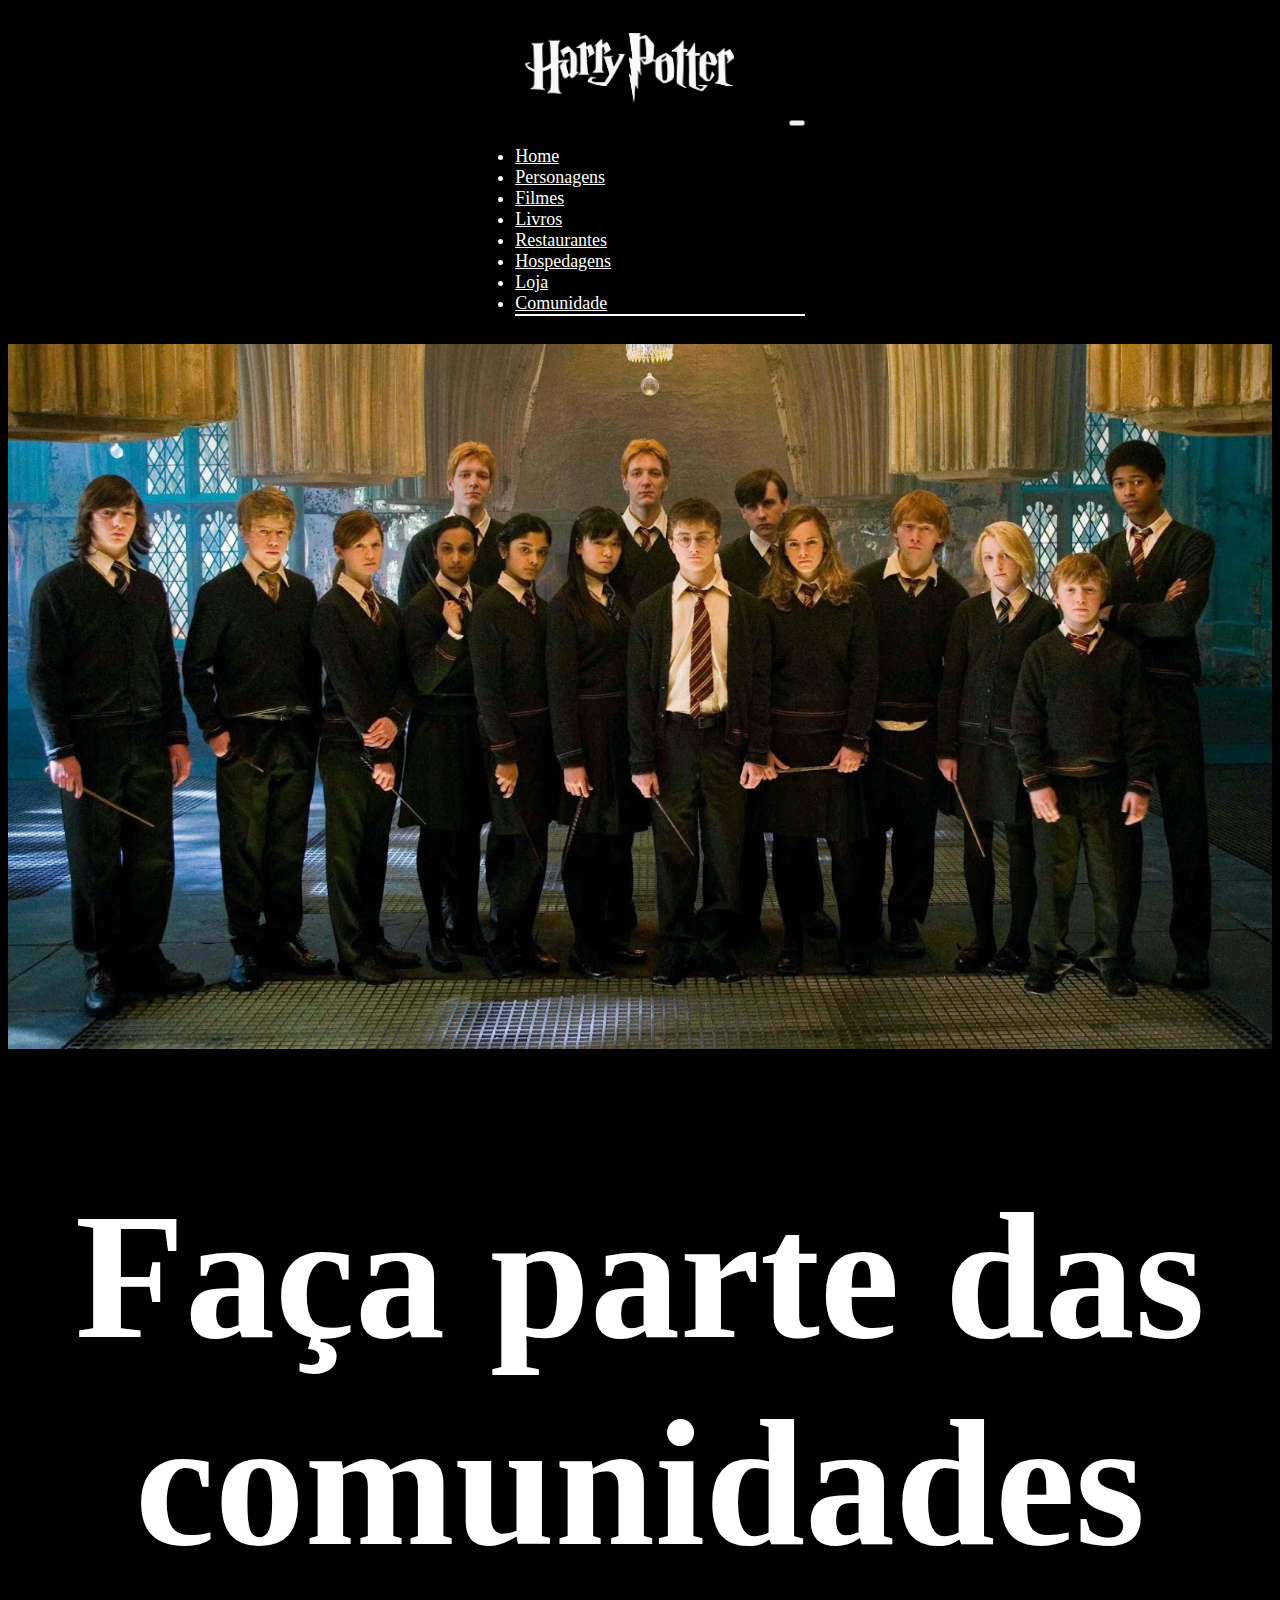
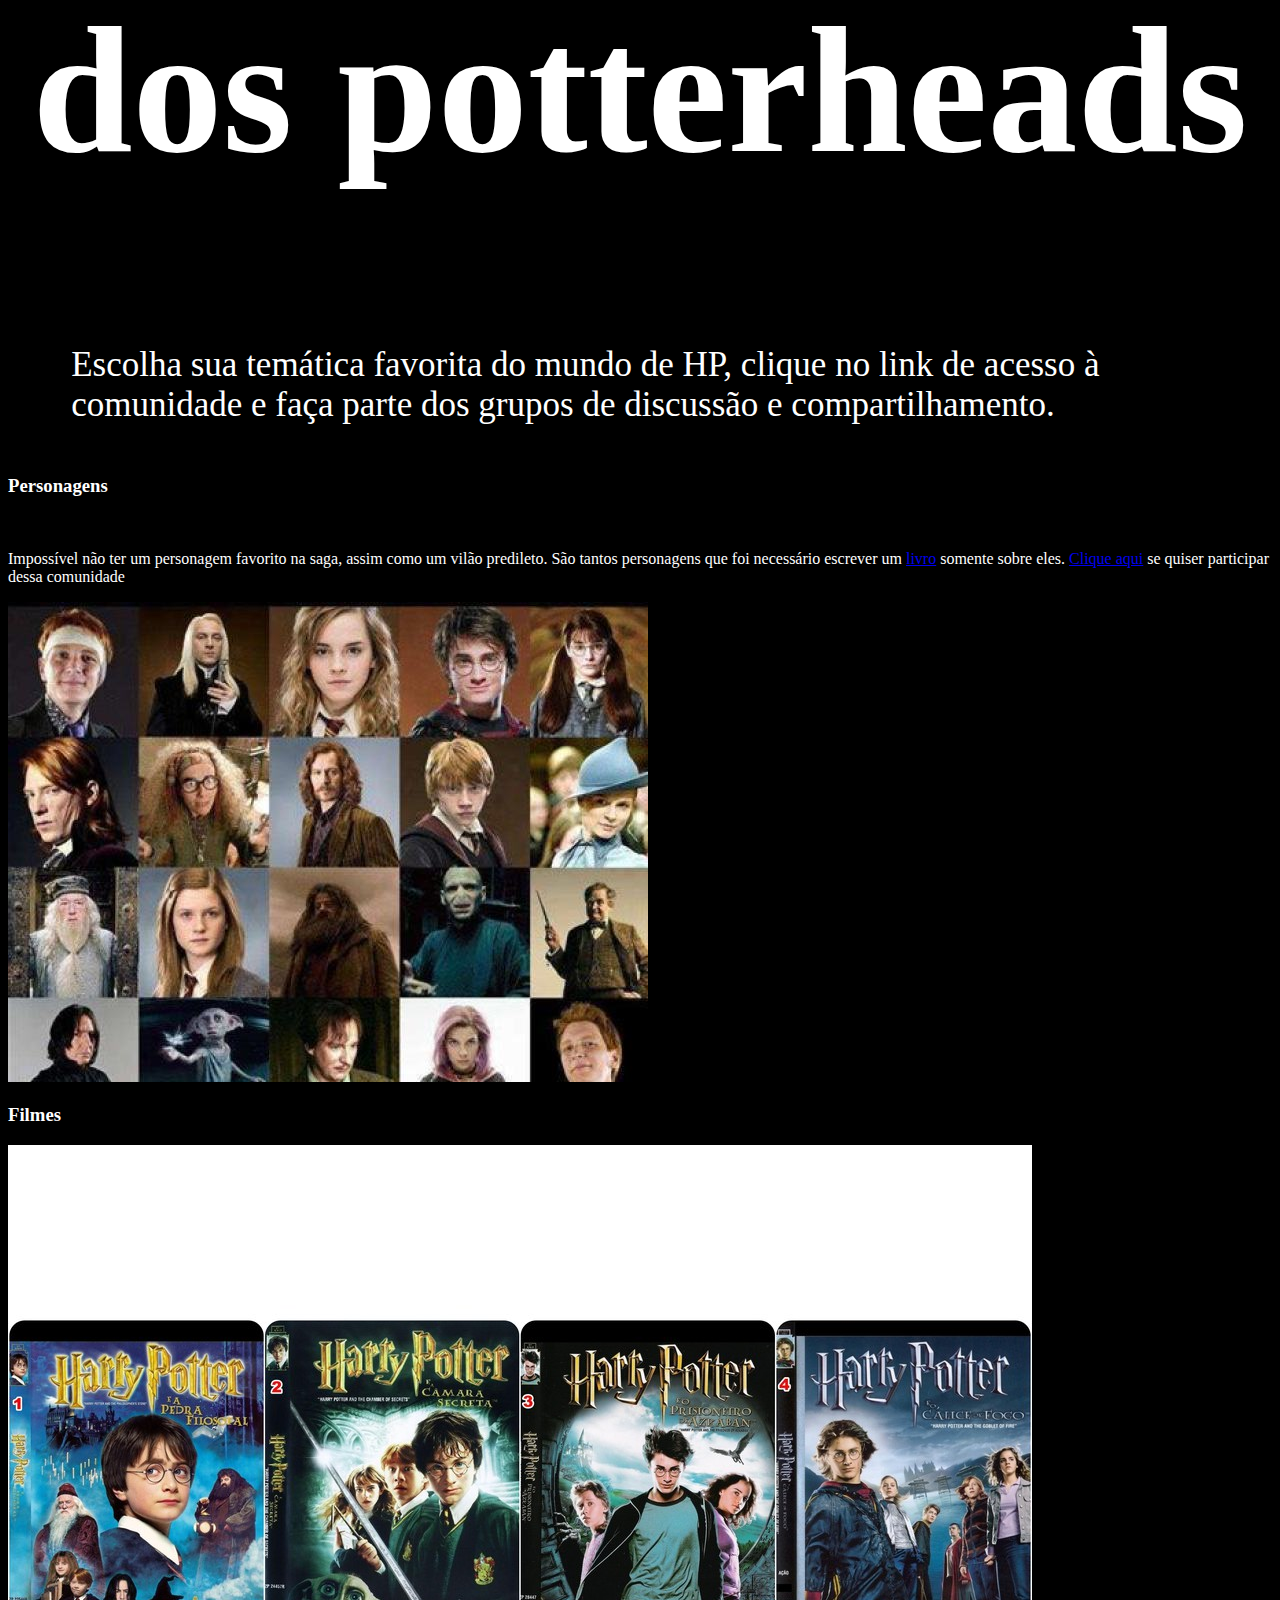
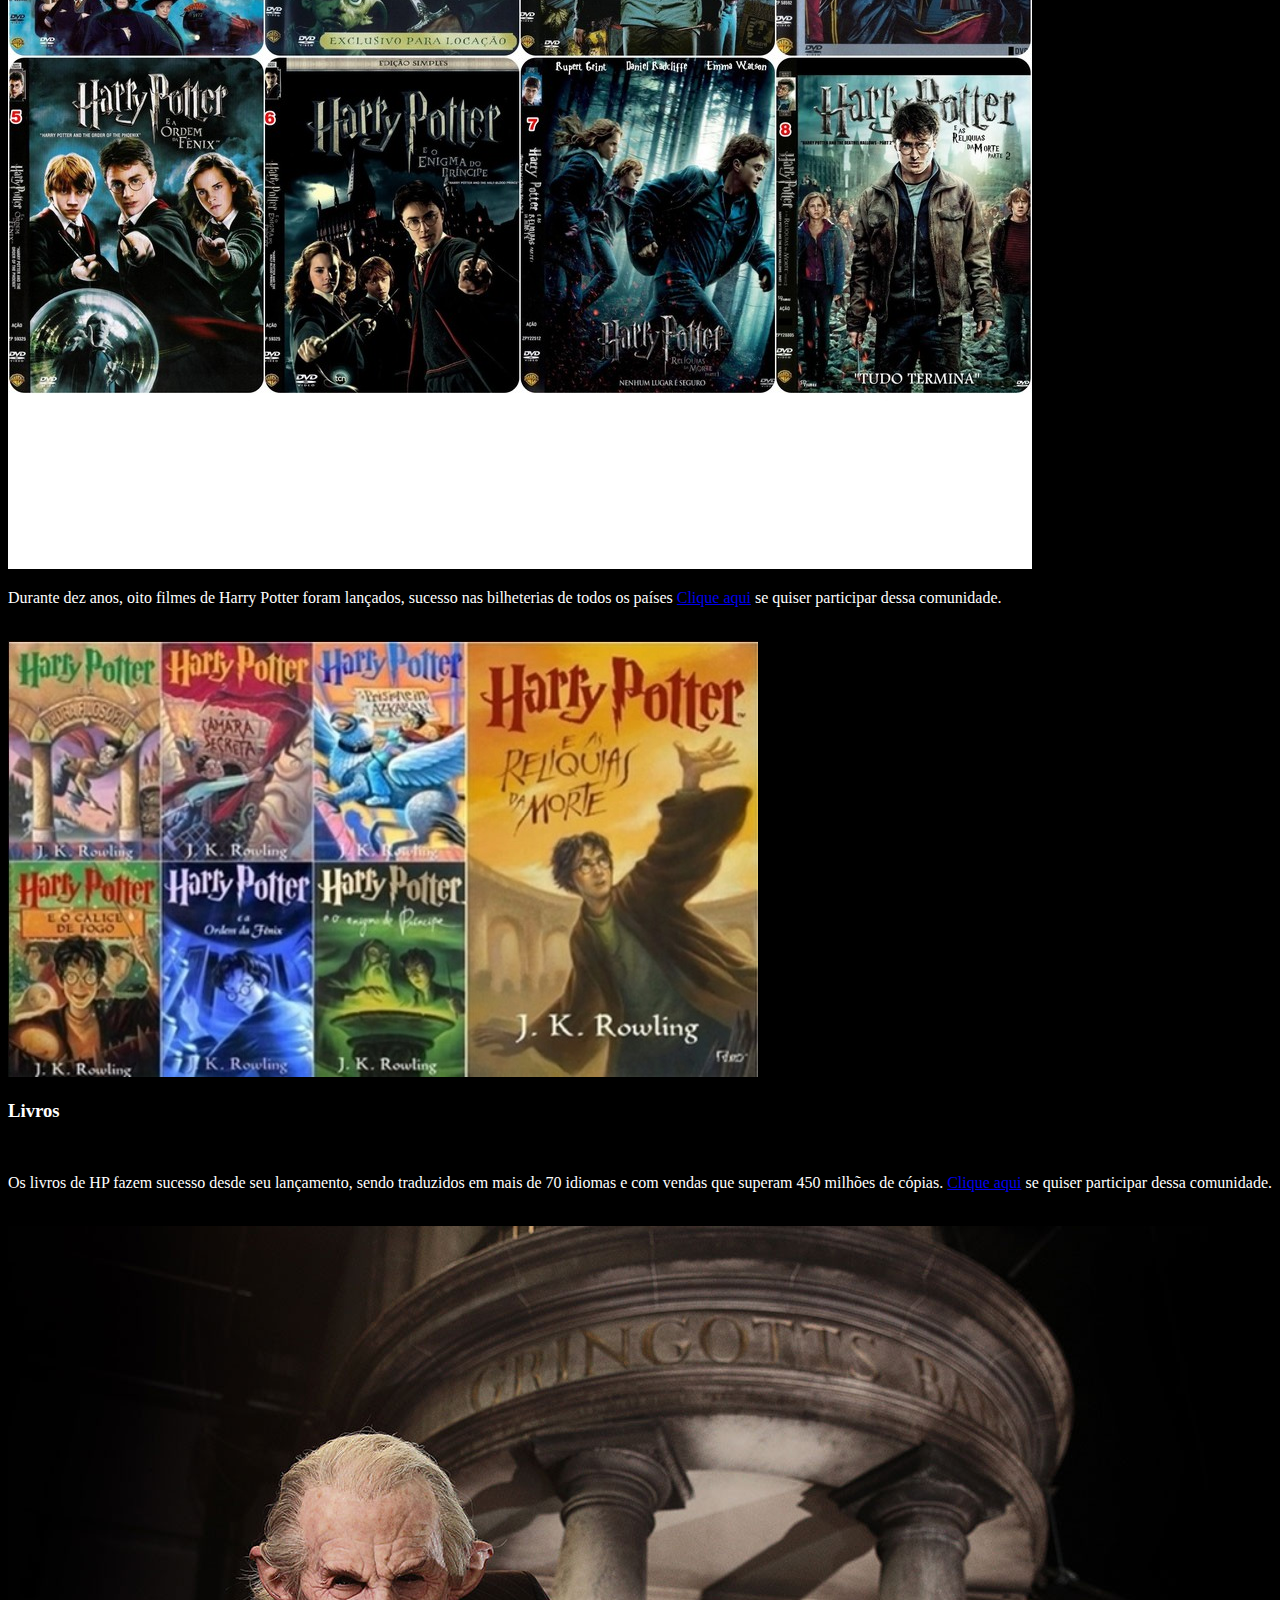
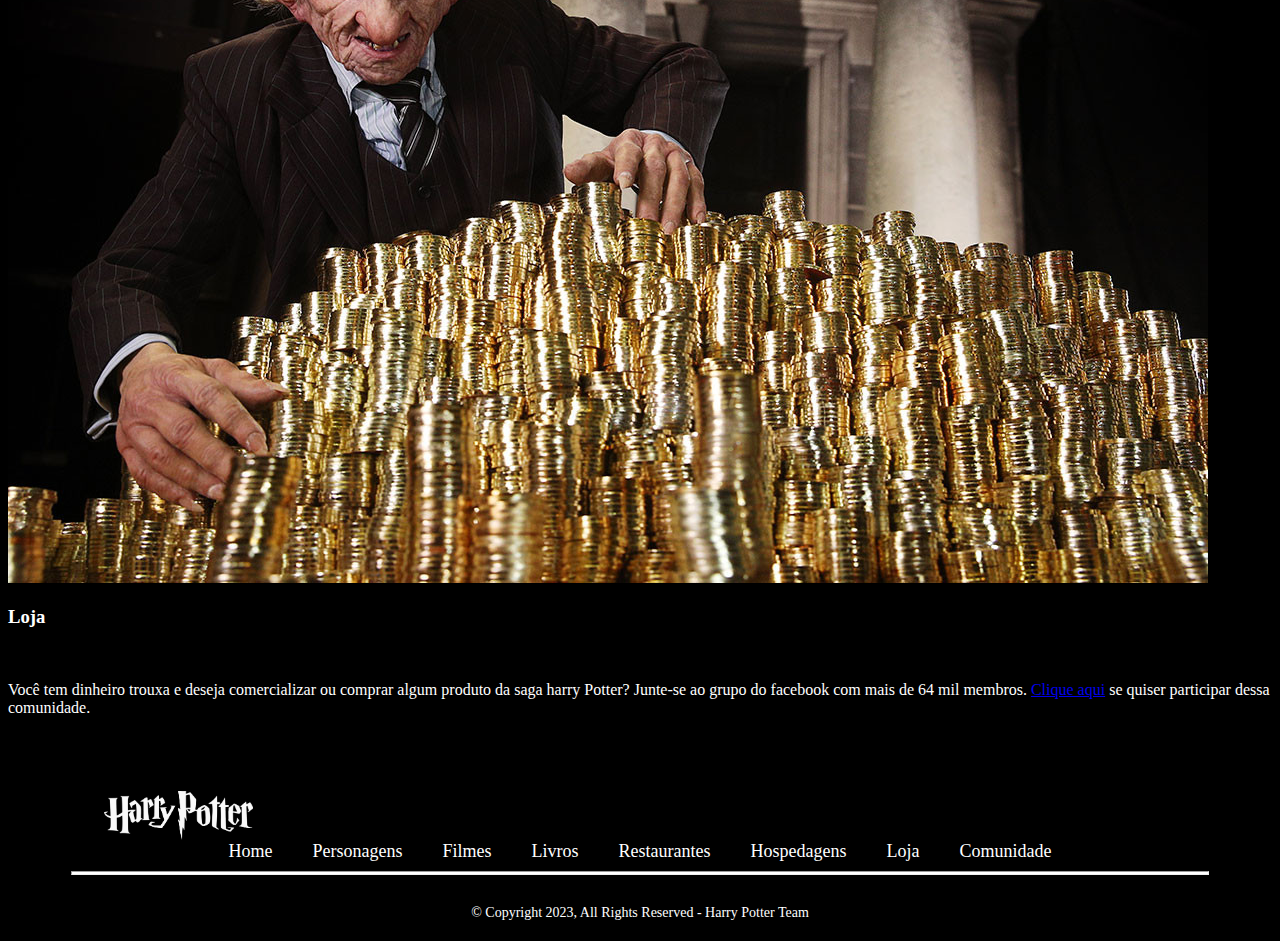
==== commit 5a5b0dbd: "Atualizações no CSS" ====
--- a/Comunidade.html
+++ b/Comunidade.html
@@ -74,23 +74,17 @@
   </header>
 
   <body class="body">
-    <img class="bannerPrincipal"
-      src="assets/img/harry-potter-e-a-ordem-da-fenix.jpg"
-      alt="Imagem da Ordem da Fenix"
-    />
-    <h2>Faça parte das comunidades dos potterheads</h2>
+    <div>
+      <img class="bannerPrincipal" src="assets/img/harry-potter-e-a-ordem-da-fenix.jpg" alt="Imagem da Ordem da Fenix"/>
+    <div class="body__title"><h1>Faça parte das comunidades dos potterheads</h1></div>
+      <br />
+    <p class="body__description">Escolha sua temática favorita do mundo de HP, clique no link de acesso à comunidade e faça parte dos grupos de discussão e compartilhamento.</p>
     <br />
-    <p>
-      Escolha sua temática favorita do mundo de HP, clique no link de acesso à
-      comunidade e faça parte dos grupos de discussão e compartilhamento.
-    </p>
-    <br />
-    <img
-      src="assets/img/personagens.jpg"
-      alt="Personagens de Harry Potter"
-    />
-    <h3>Personagens</h3>
-    <br />
+   </div>
+    
+    <div class="card_personagens">
+      <h3>Personagens</h3>
+      <br />
     <p>
       Impossível não ter um personagem favorito na saga, assim como um vilão
       predileto. São tantos personagens que foi necessário escrever um
@@ -106,12 +100,12 @@
       >
       se quiser participar dessa comunidade
     </p>
+    <img src="assets/img/personagens.jpg" alt="Personagens de Harry Potter"/>
     <br />
-    <img
-      src="assets/img/Filmes - HP.jpg"
-      alt="Filmes de Harry Potter"
-    />
+    </div>
+    
     <h3>Filmes</h3>
+    <img src="assets/img/Filmes - HP.jpg" alt="Filmes de Harry Potter"/>
     <br />
     <p>
       Durante dez anos, oito filmes de Harry Potter foram lançados, sucesso nas
--- a/assets/css/styleComunidade.css
+++ b/assets/css/styleComunidade.css
@@ -3,7 +3,7 @@
 .body {
   background-color: black;
   color: white;
-  font-family: DM Sans;
+  font-family: 'Wizard World';
 }
 
 /* Sessão do MENU */
@@ -53,8 +53,25 @@
 /*Banner Principal*/
 
 .bannerPrincipal{
-  width: 100%;
+  width:100%;
 }
+
+/* Introdução */
+
+.body__title{
+    font-size: 90px;
+    text-align: center;
+    margin-bottom: 40px;
+    margin-top: 10px;
+    color: white;
+}
+
+.body__description{
+  font-size: 35px;
+  text-align: central;
+  margin: 1% 5% 1% 5%;
+}
+
 
 /* Sessão do Footer */
 
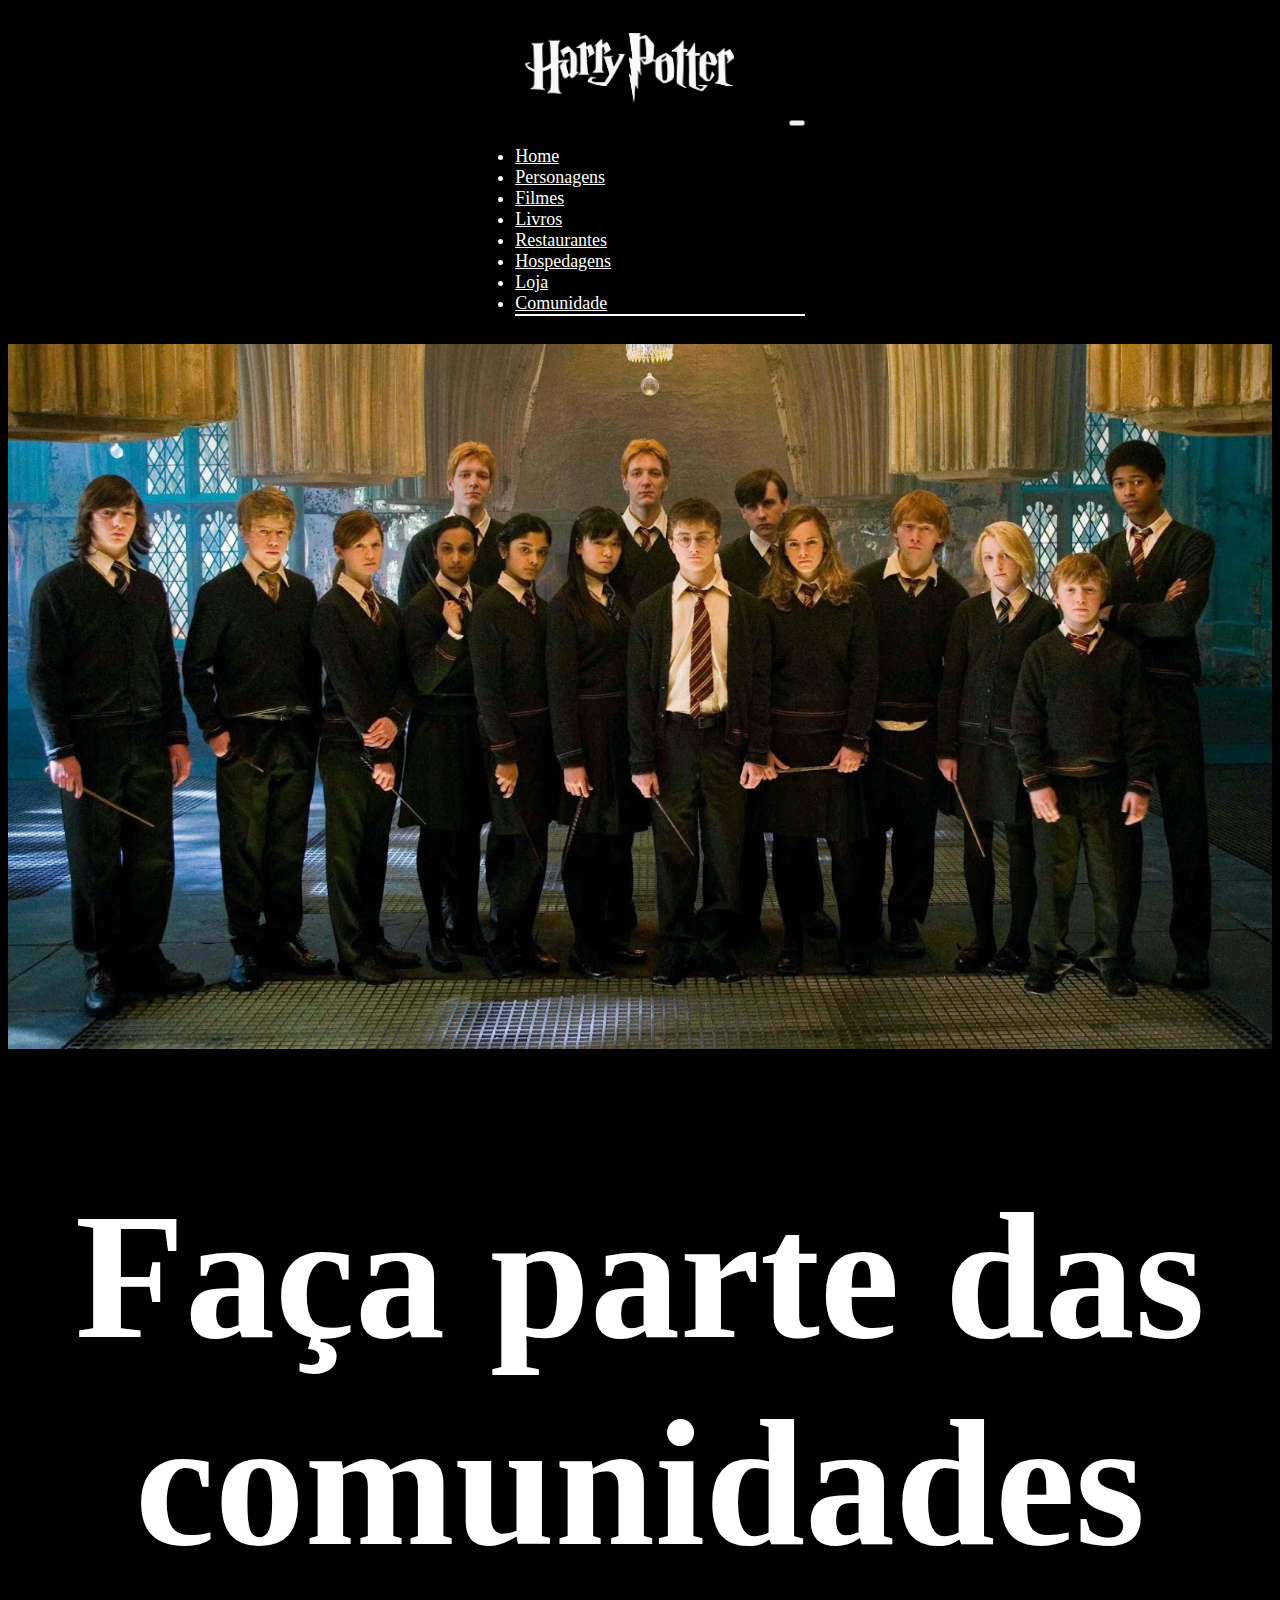
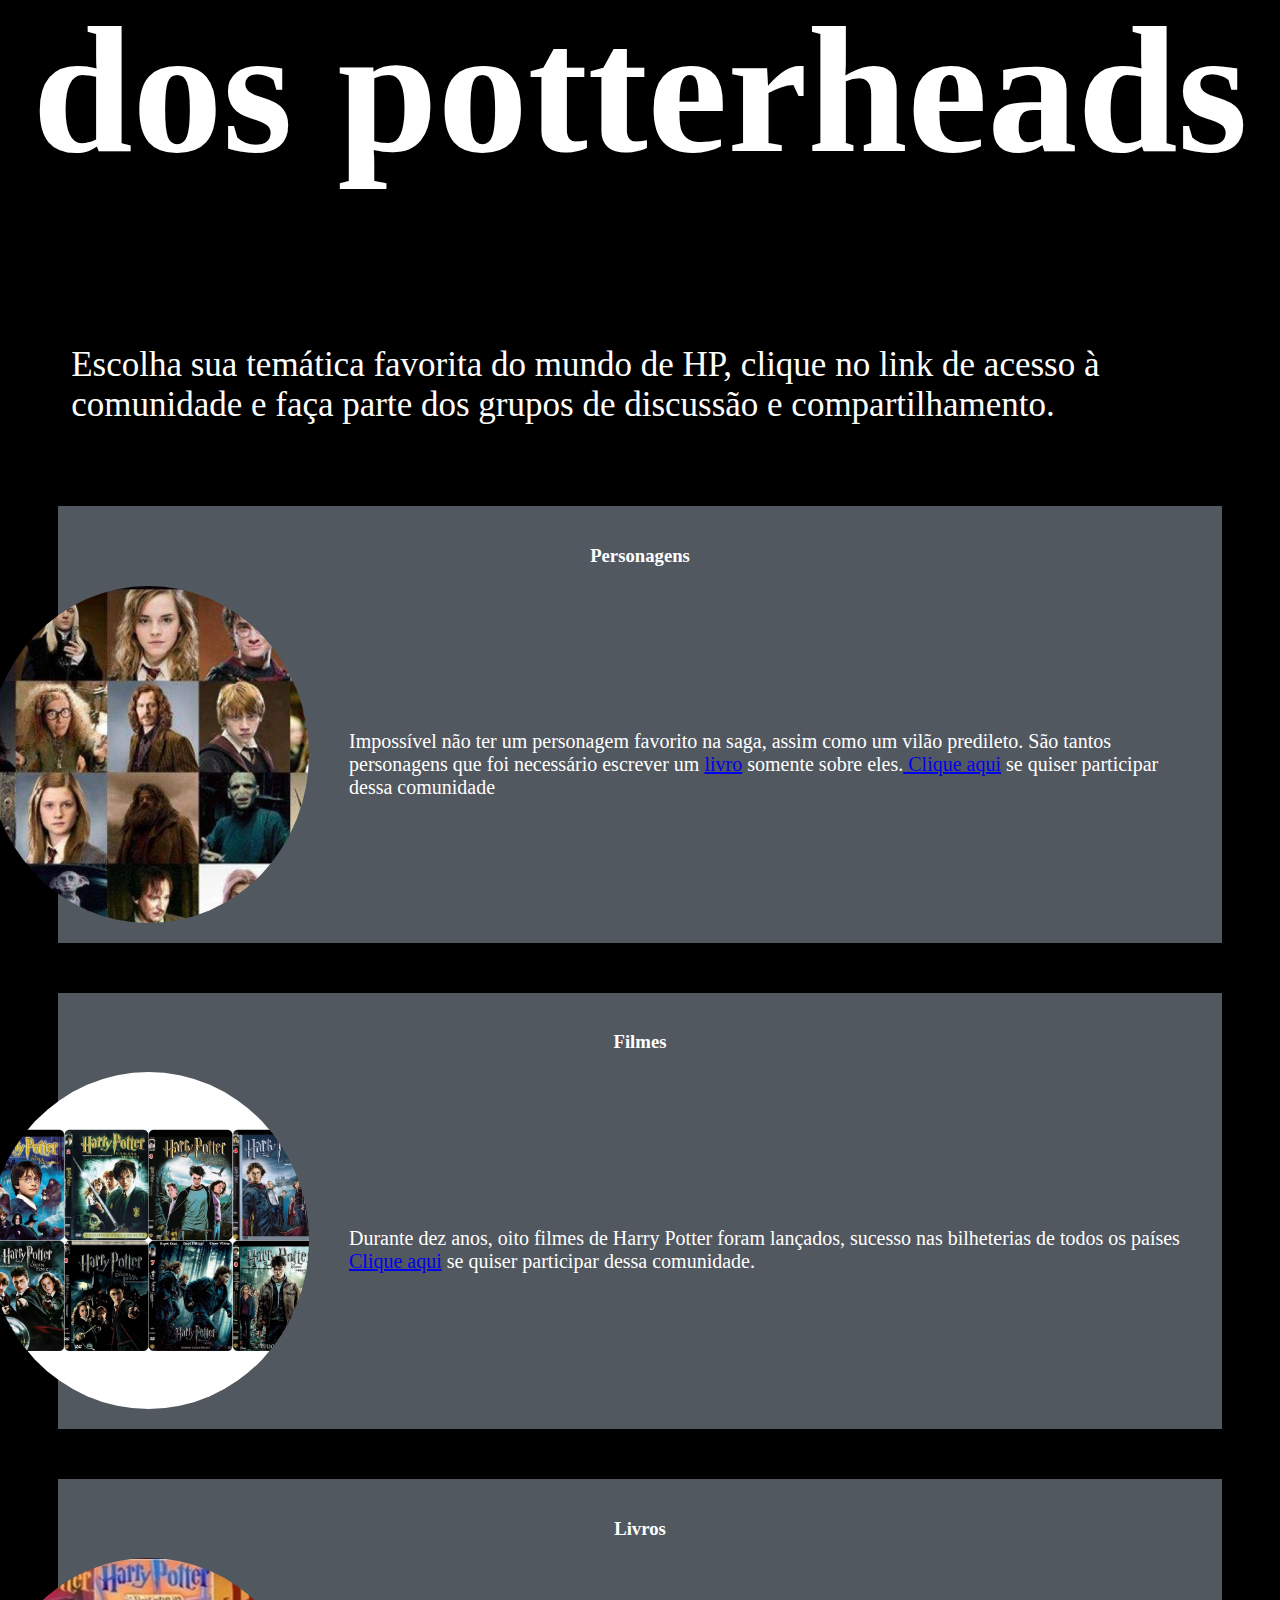
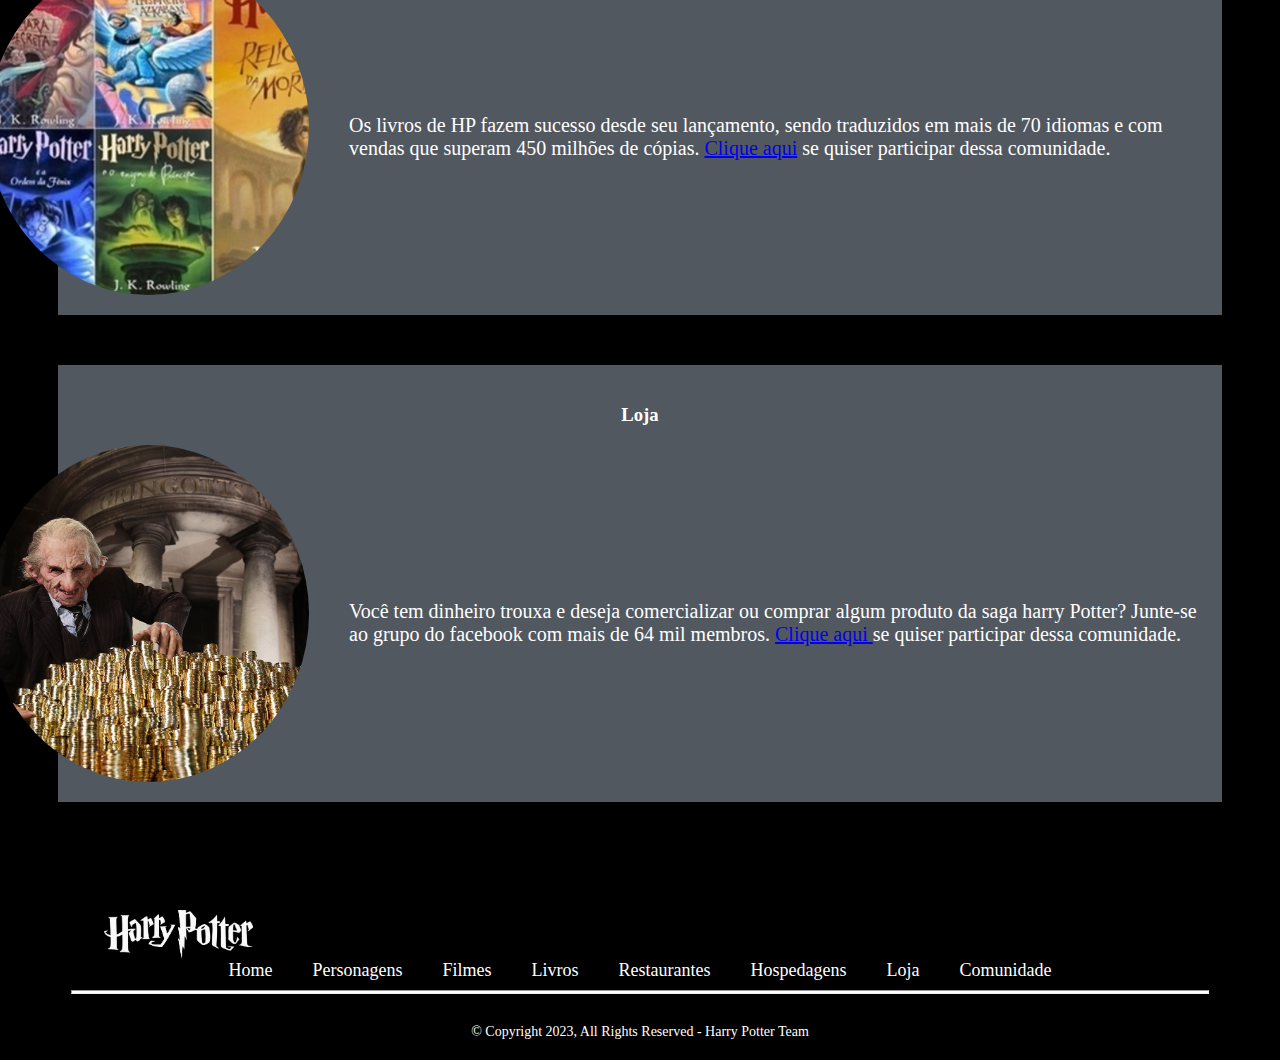
==== commit 7029a084: "Atualização do CSS" ====
--- a/Comunidade.html
+++ b/Comunidade.html
@@ -82,67 +82,44 @@
     <br />
    </div>
     
-    <div class="card_personagens">
-      <h3>Personagens</h3>
-      <br />
-    <p>
-      Impossível não ter um personagem favorito na saga, assim como um vilão
-      predileto. São tantos personagens que foi necessário escrever um
-      <a
-        href="https://www.amazon.com.br/livro-dos-personagens-Harry-Potter/dp/8501105716"
-      >
-        livro</a
-      >
-      somente sobre eles.
-      <a
-        href="https://m.facebook.com/groups/364096891416222/?ref=share&mibextid=S66gvF"
-        >Clique aqui</a
-      >
-      se quiser participar dessa comunidade
-    </p>
-    <img src="assets/img/personagens.jpg" alt="Personagens de Harry Potter"/>
-    <br />
+   
+   <div class="card-name">
+    <h3>Personagens</h3>
+    <div class="card__info">
+      <img class="card__image card__image--left"  src="assets/img/personagens.jpg" width="250" height="150" alt="Personagens de Harry Potter"/>
+      <br>
+      <p class="card__descrição"> Impossível não ter um personagem favorito na saga, assim como um vilão predileto. São tantos personagens que foi necessário escrever um <a href="https://www.amazon.com.br/livro-dos-personagens-Harry-Potter/dp/8501105716"> livro</a> somente sobre eles.<a href="https://m.facebook.com/groups/364096891416222/?ref=share&mibextid=S66gvF"> Clique aqui</a> se quiser participar dessa comunidade</p>
     </div>
-    
-    <h3>Filmes</h3>
-    <img src="assets/img/Filmes - HP.jpg" alt="Filmes de Harry Potter"/>
-    <br />
-    <p>
-      Durante dez anos, oito filmes de Harry Potter foram lançados, sucesso nas
-      bilheterias de todos os países
-      <a href="https://t.me/filmeshp">Clique aqui</a> se quiser participar dessa
-      comunidade.
-    </p>
-    <br />
-    <img
-      src="assets/img/LIVROS - HP.jpg"
-      alt="Livros de Harry Potter"
-    />
-    <h3>Livros</h3>
-    <br />
-    <p>
-      Os livros de HP fazem sucesso desde seu lançamento, sendo traduzidos em
-      mais de 70 idiomas e com vendas que superam 450 milhões de cópias.
-      <a href="https://t.me/HarryPotterLivros">Clique aqui</a> se quiser
-      participar dessa comunidade.
-    </p>
-    <br />
-    <img
-      src="assets/img/Harry-Potter - MOEDAS.jpg"
-      alt="Loja de Harry Potter"
-    />
-    <h3>Loja</h3>
-    <br />
-    <p>
-      Você tem dinheiro trouxa e deseja comercializar ou comprar algum produto
-      da saga harry Potter? Junte-se ao grupo do facebook com mais de 64 mil
-      membros.
-      <a
-        href="https://m.facebook.com/groups/1541188142825234/?ref=share&mibextid=S66gvF"
-        >Clique aqui</a
-      >
-      se quiser participar dessa comunidade.
-    </p>
+  </div>
+
+    <div class="card-name">
+      <h3>Filmes</h3>
+      <div class="card__info">
+        <img class="card__image card__image--left"  src="assets/img/Filmes - HP.jpg" width="250" height="150" alt="Filmes de Harry Potter"/>
+        <br>
+        <p class="card__descrição"> Durante dez anos, oito filmes de Harry Potter foram lançados, sucesso nas bilheterias de todos os países <a href="https://t.me/filmeshp"> Clique aqui</a> se quiser participar dessa comunidade. </p>
+      </div>
+    </div>
+   
+    <div class="card-name">
+      <h3>Livros</h3>
+      <div class="card__info">
+        <img class="card__image card__image--left"  src="assets/img/LIVROS - HP.jpg" width="250" height="150" alt="Livros de Harry Potter"/>
+        <br>
+        <p class="card__descrição"> Os livros de HP fazem sucesso desde seu lançamento, sendo traduzidos em mais de 70 idiomas e com vendas que superam 450 milhões de cópias. <a href="https://t.me/HarryPotterLivros"> Clique aqui</a> se quiser participar dessa comunidade. </p>
+      </div>
+    </div>
+
+    <div class="card-name">
+      <h3>Loja</h3>
+      <div class="card__info">
+        <img class="card__image card__image--left"  src="assets/img/Harry-Potter - MOEDAS.jpg" width="250" height="150" alt="Loja de Harry Potter"/>
+        <br>
+        <p class="card__descrição"> Você tem dinheiro trouxa e deseja comercializar ou comprar algum produto da saga harry Potter? Junte-se ao grupo do facebook com mais de 64 mil membros. <a href="https://m.facebook.com/groups/1541188142825234/?ref=share&mibextid=S66gvF"> Clique aqui </a> se quiser participar dessa comunidade. </p>
+      </div>
+    </div>
+   
+  
     <br />
   </body>
   <footer class="Footer">
--- a/assets/css/styleComunidade.css
+++ b/assets/css/styleComunidade.css
@@ -72,6 +72,42 @@
   margin: 1% 5% 1% 5%;
 }
 
+.card-name{
+  padding: 20px;
+  margin: 50px;
+  text-align: center;
+  border: 100px;
+  background-color: rgb(82, 88, 95);
+  color: white;
+}
+
+.card-name .card__info{
+  display: flex;
+  flex-direction: row;
+  gap: 20px;
+  text-align: center;
+  align-items: center;
+}
+
+.card-name .card__descrição{
+  font-size: 20px;
+  text-align: left;
+  margin-top: 40px;
+  align-items: center;
+
+}
+
+.card-name .card__image {
+  border-radius: 100%;
+  min-width: 321px;
+  width: 321px;
+  height: 337px;
+  object-fit: cover;
+}
+
+.card__image.card__image--left {
+  margin-left: -90px;
+}
 
 /* Sessão do Footer */
 
